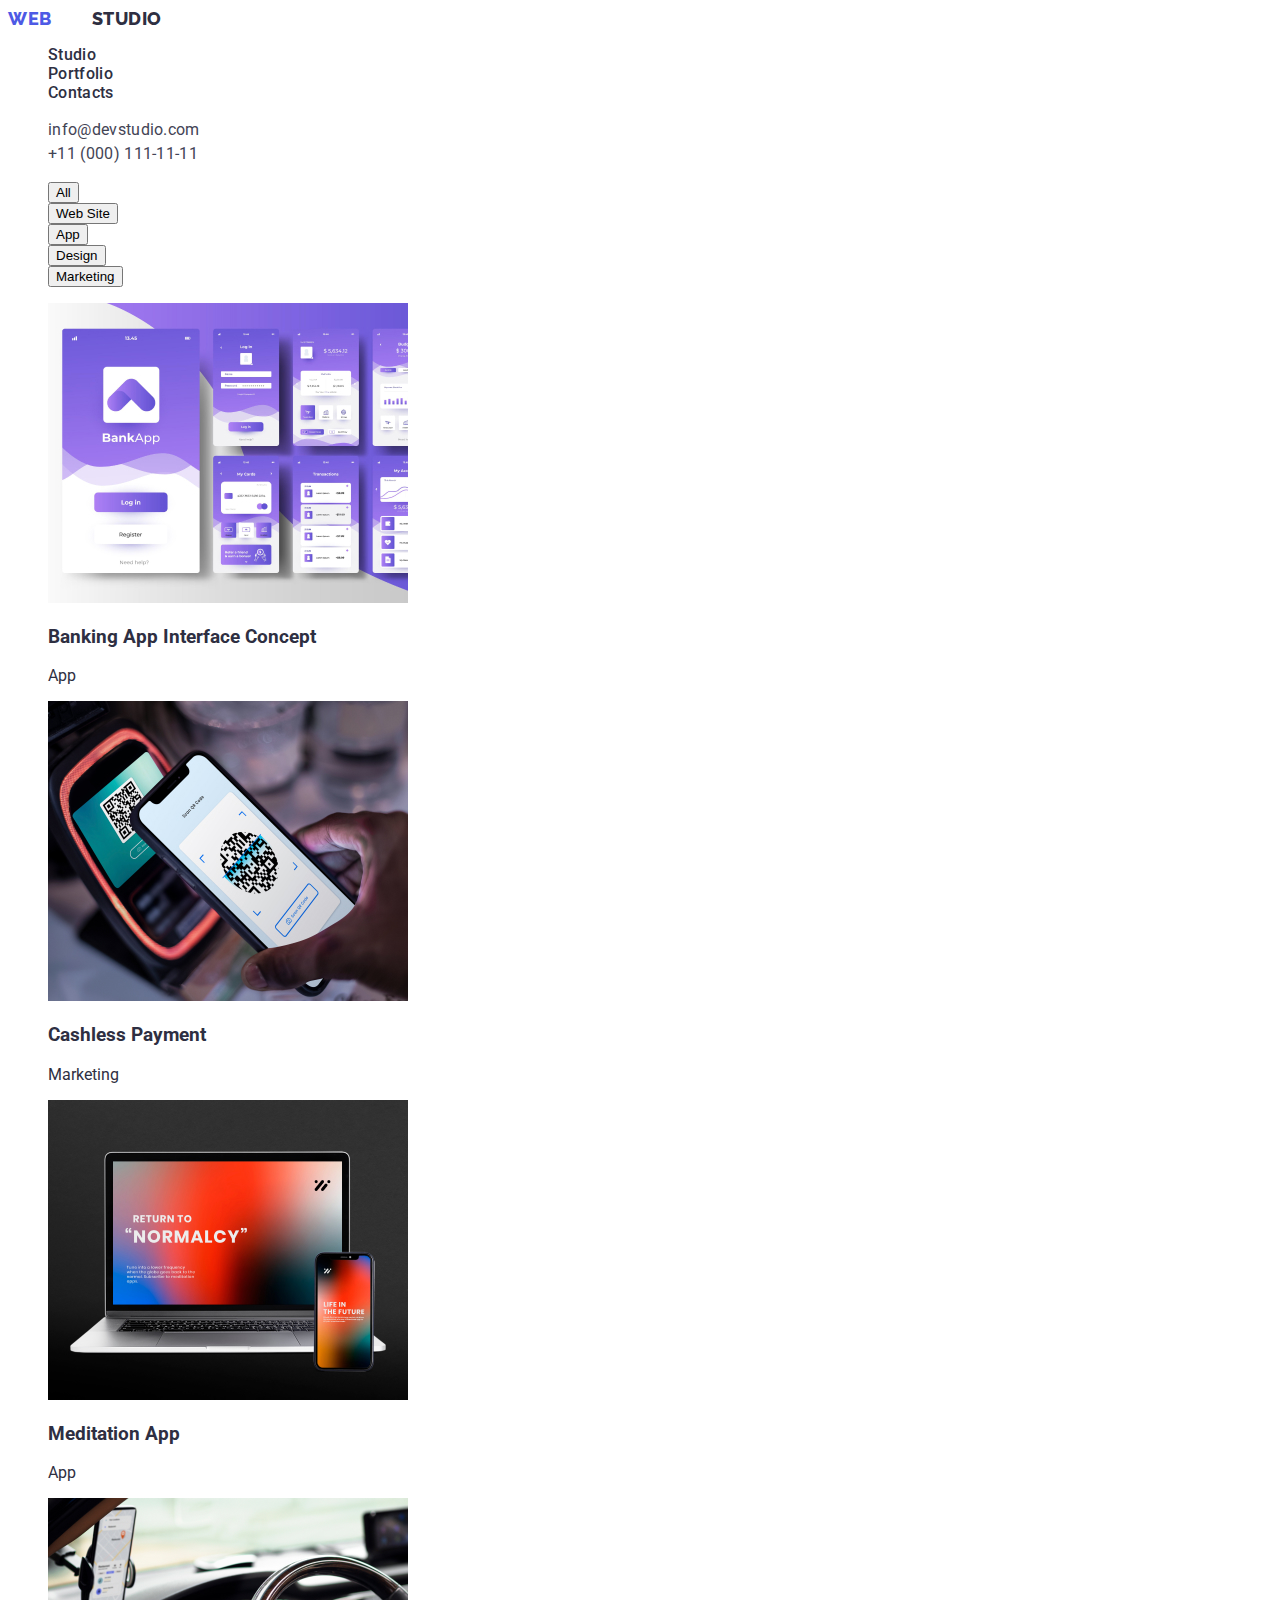
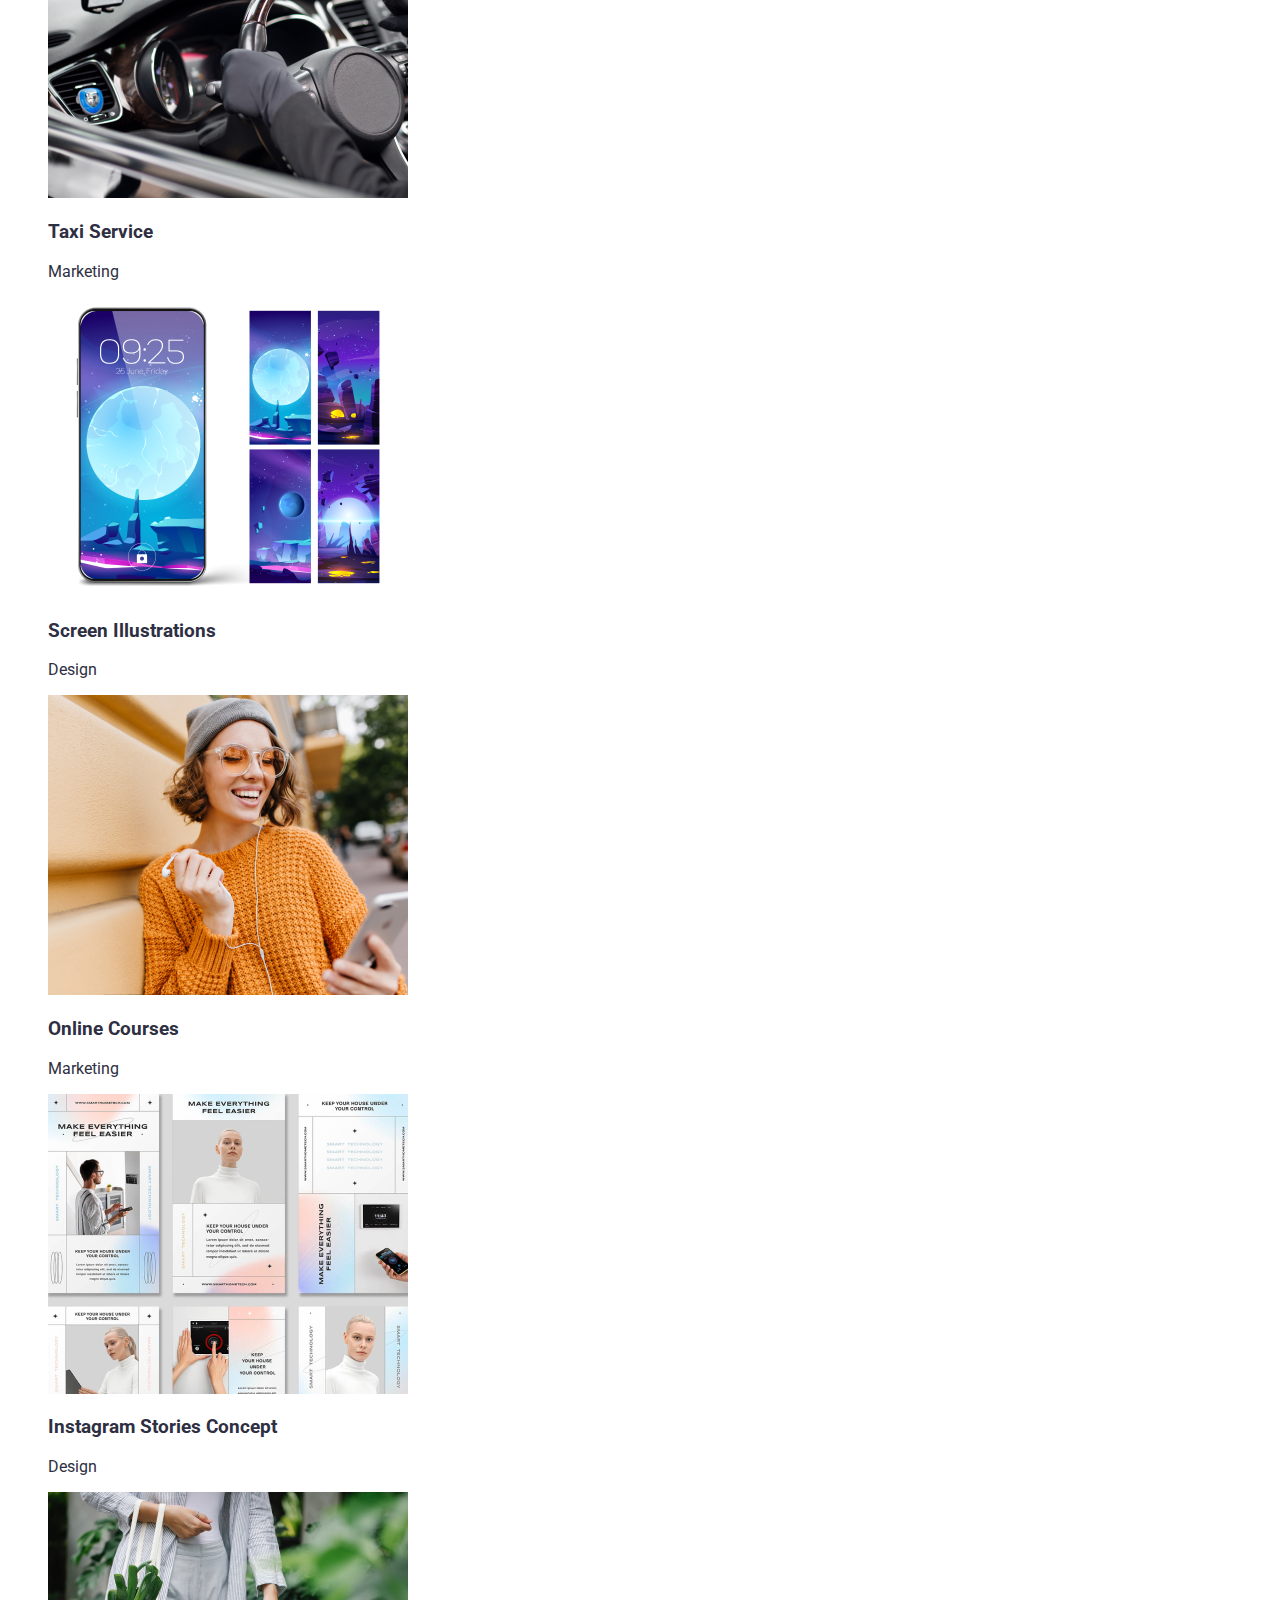
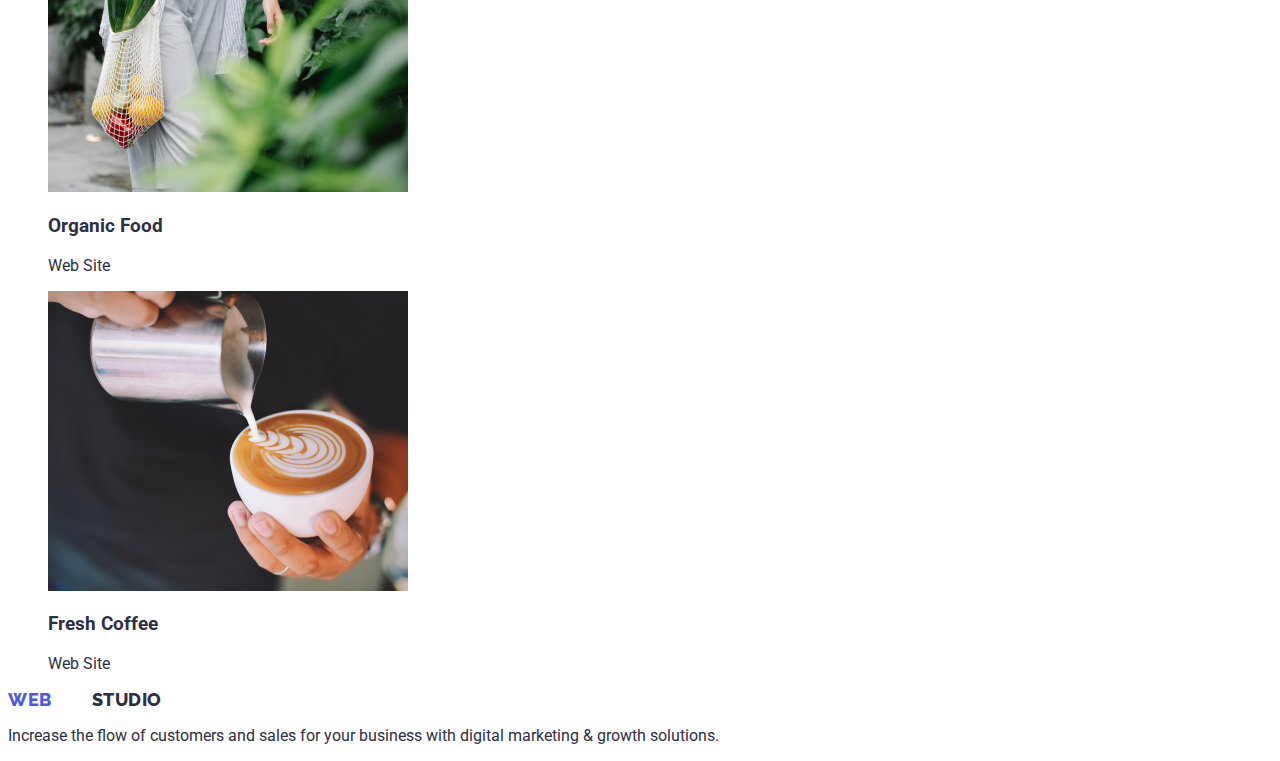
==== portfolio.html @ 0da57799 "Update portfolio.html" ====
<!DOCTYPE html>
<html lang="en">
  <head>
    <meta charset="UTF-8" />
    <meta http-equiv="X-UA-Compatible" content="IE=edge" />
    <meta name="viewport" content="width=device-width, initial-scale=1.0" />
    <title>Портфоліо</title>
    <link rel="stylesheet" href="./css/styles.css" />
    <link rel="preconnect" href="https://fonts.googleapis.com" />
    <link rel="preconnect" href="https://fonts.gstatic.com" crossorigin />
    <link
      href="https://fonts.googleapis.com/css2?family=Raleway:wght@800&family=Roboto:wght@400;500;700;900&display=swap"
      rel="stylesheet"
    />
  </head>
  <body>
    <header>
      <nav>
        <a href="./index.html" class="link logo"
          >Web<span class="link logo-part">Studio</span></a
        >
        <ul class="list">
          <li>
            <a href="./index.html" class="link nav-site">Studio</a>
          </li>
          <li><a href="" class="link nav-site">Portfolio</a></li>
          <li><a href="" class="link nav-site">Contacts</a></li>
        </ul>
      </nav>
      <address>
        <ul class="list">
          <li>
            <a href="mailto:info@devstudio.com" class="link contact"
              >info@devstudio.com</a
            >
          </li>
          <li>
            <a href="tel:+110001111111" class="link contact"
              >+11 (000) 111-11-11</a
            >
          </li>
        </ul>
      </address>
    </header>
    <main>
      <section>
        <h1 hidden>Portfolio</h1>
        <ul class="list">
          <li><button type="button">All</button></li>
          <li><button type="button">Web Site</button></li>
          <li><button type="button">App</button></li>
          <li><button type="button">Design</button></li>
          <li><button type="button">Marketing</button></li>
        </ul>
        <ul class="list">
          <li>
            <img
              src="./images/img8.jpg"
              alt="Banking App Interface Concept"
              width="360"
            />
            <h3>Banking App Interface Concept</h3>
            <p>App</p>
          </li>
          <li>
            <img src="./images/img9.jpg" alt="Cashless Payment" width="360" />
            <h3>Cashless Payment</h3>
            <p>Marketing</p>
          </li>
          <li>
            <img src="./images/img10.jpg" alt="Meditation App" width="360" />
            <h3>Meditation App</h3>
            <p>App</p>
          </li>
          <li>
            <img src="./images/img11.jpg" alt="Taxi Service" width="360" />
            <h3>Taxi Service</h3>
            <p>Marketing</p>
          </li>
          <li>
            <img
              src="./images/img12.jpg"
              alt="Screen Illustrations"
              width="360"
            />
            <h3>Screen Illustrations</h3>
            <p>Design</p>
          </li>
          <li>
            <img src="./images/img13.jpg" alt="Online Courses" width="360" />
            <h3>Online Courses</h3>
            <p>Marketing</p>
          </li>
          <li>
            <img
              src="./images/img14.jpg"
              alt="Instagram Stories Concept"
              width="360"
            />
            <h3>Instagram Stories Concept</h3>
            <p>Design</p>
          </li>
          <li>
            <img src="./images/img15.jpg" alt="Organic Food" width="360" />
            <h3>Organic Food</h3>
            <p>Web Site</p>
          </li>
          <li>
            <img src="./images/img16.jpg" alt="Fresh Coffee" width="360" />
            <h3>Fresh Coffee</h3>
            <p>Web Site</p>
          </li>
        </ul>
      </section>
    </main>
    <footer>
      <a href="./index.html" class="link logo"
        >Web<span class="link logo-part">Studio</span></a
      >
      <p>
        Increase the flow of customers and sales for your business with digital
        marketing & growth solutions.
      </p>
    </footer>
  </body>
</html>
---- css/styles.css ----
body {
    font-family: 'Roboto', sans-serif;
    color: #2E2F42;
    ;
}

.link {
    text-decoration: none;
}


.list {
    list-style: none;

}



.logo {
    font-family: 'Raleway', sans-serif;

    font-weight: 800;
    font-size: 18px;
    line-height: 1.17;
    display: flex;
    align-items: center;
    letter-spacing: 0.03em;
    text-transform: uppercase;
    color: #4D5AE5;

}

.logo-part {
    font-family: 'Raleway';

    font-weight: 800;
    font-size: 18px;
    line-height: 1.17;
    display: flex;
    align-items: center;
    letter-spacing: 0.03em;
    text-transform: uppercase;
    color: #2E2F42;
}


.nav-site {

    font-weight: 500;
    font-size: 16px;
    line-height: 1.5px;
    letter-spacing: 0.02em;
    color: #2E2F42;
}

.nav-site:hover,
.nav-site:active {
    color: #404BBF;
}

.contacts,
.logo,
.nav {
    display: flex;
    flex-direction: row;
    align-items: flex-start;
    padding: 0px;

    gap: 40px;
}

.contact {
    font-style: normal;
    font-weight: 400;
    font-size: 16px;
    line-height: 1.5;
    letter-spacing: 0.02em;
    color: #434455;

}

.contact:hover,
.contact:active {
    color: #404BBF;
}

/* Main section hero */
.hero {}

.titel {

    font-weight: 700;
    font-size: 56px;
    line-height: 1.07;
    text-align: center;
    letter-spacing: 0.02em;
    color: #FFFFFF;
    /* delet */
    background-color: #434455;
    /* delet */
    position: absolute;
    width: 496px;
    height: 120px;
    left: 472px;
    top: 260px;
}
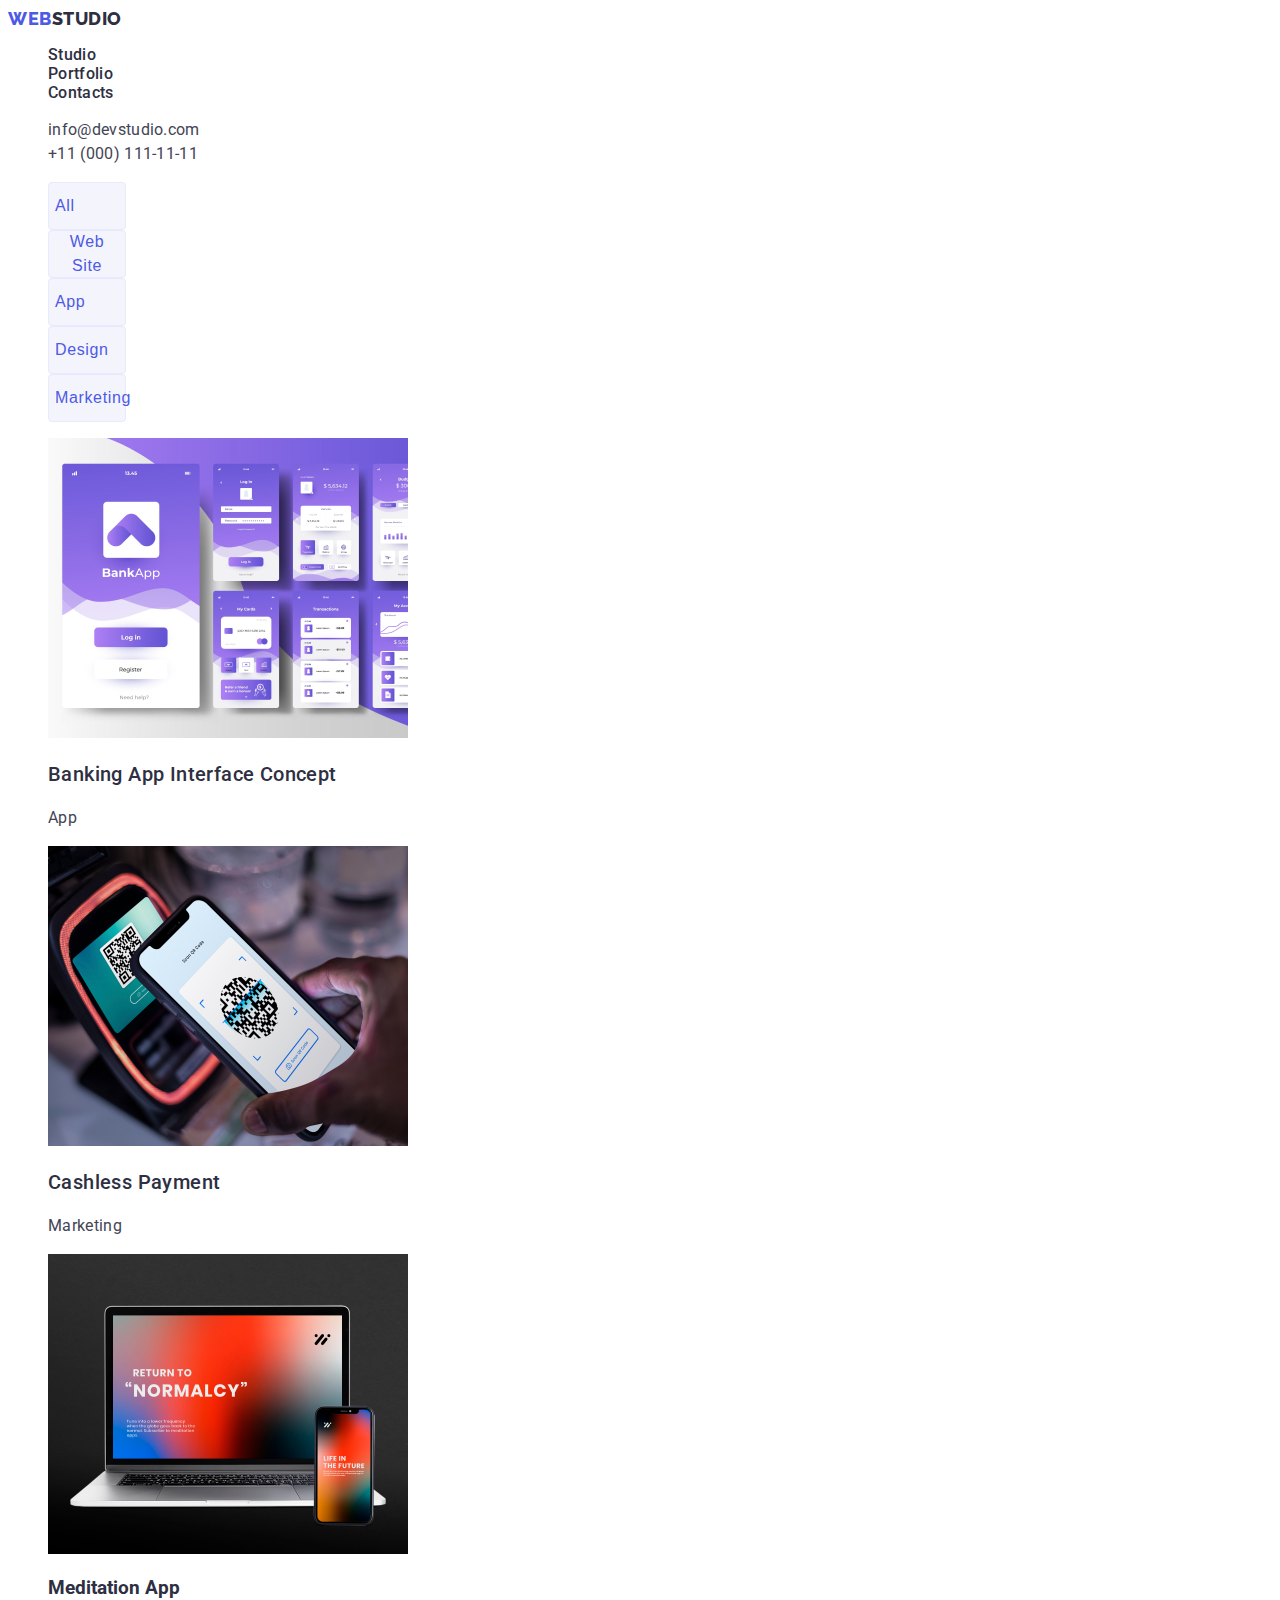
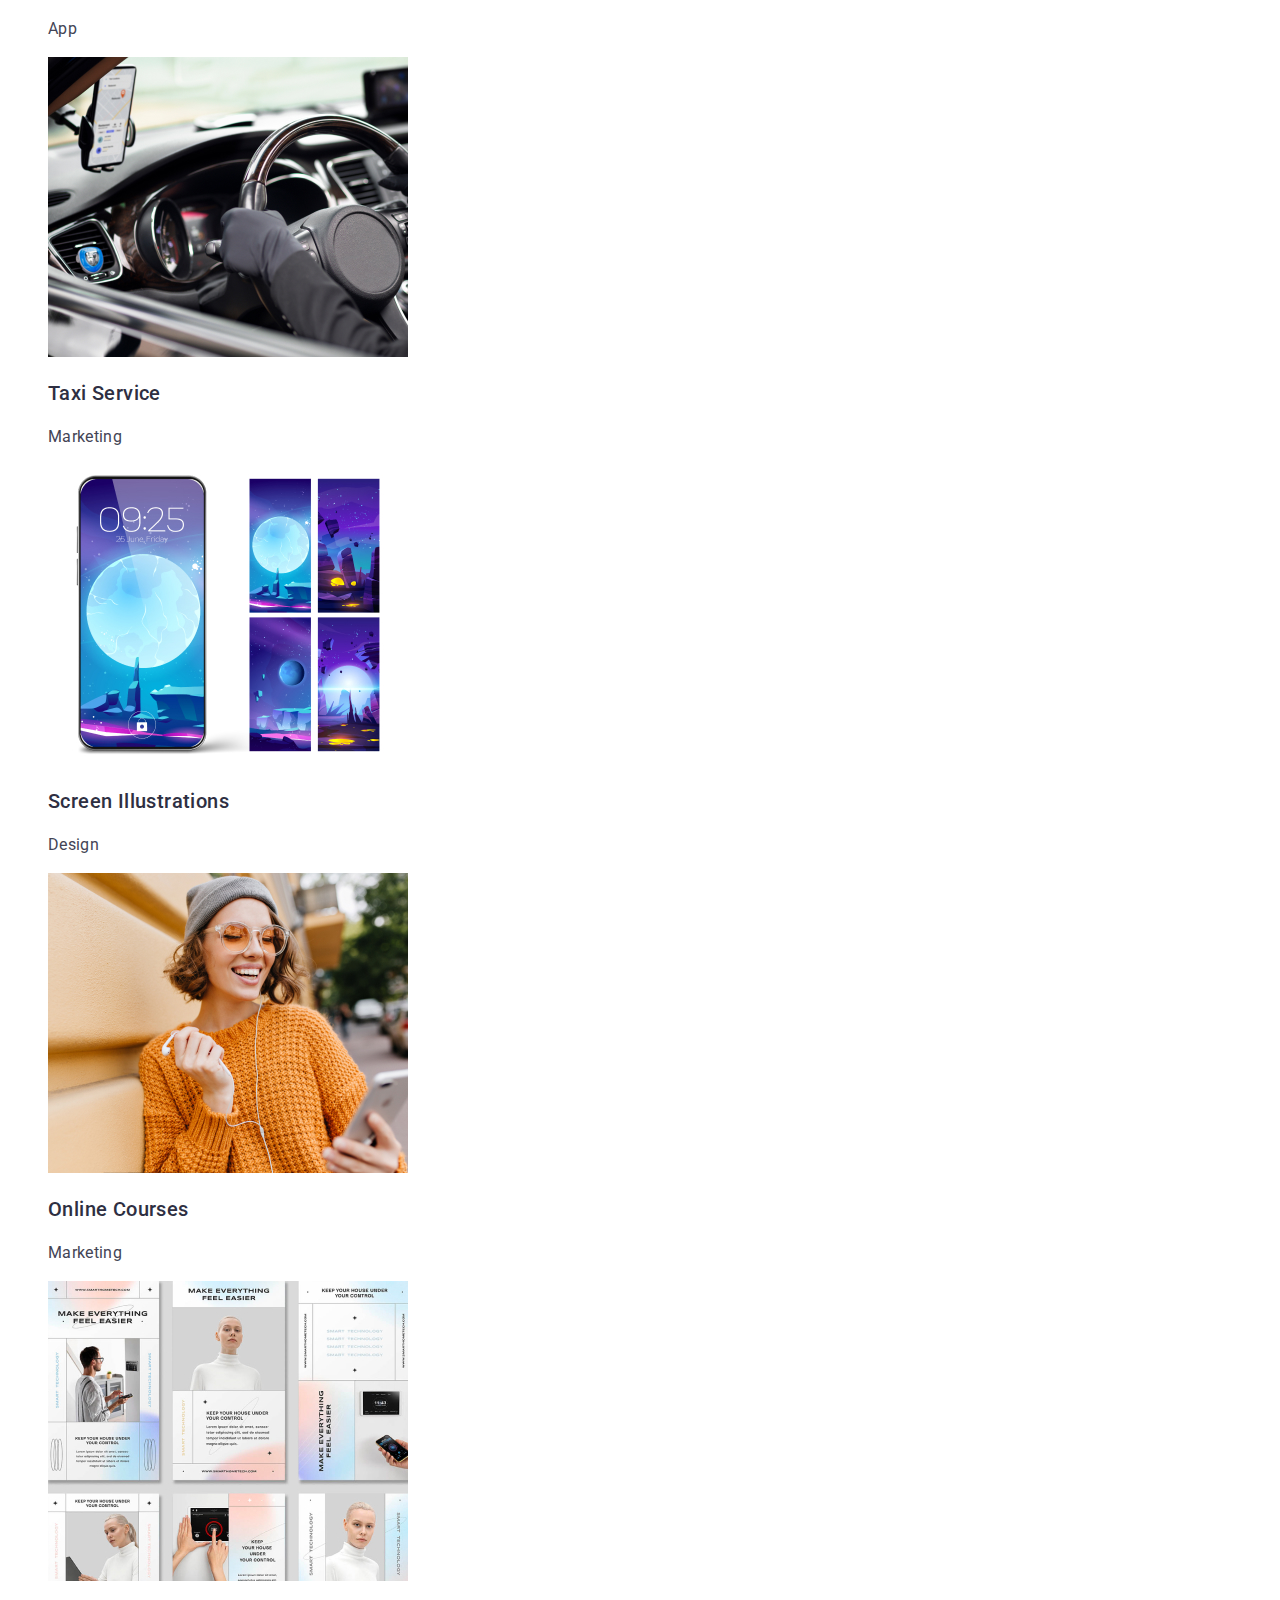
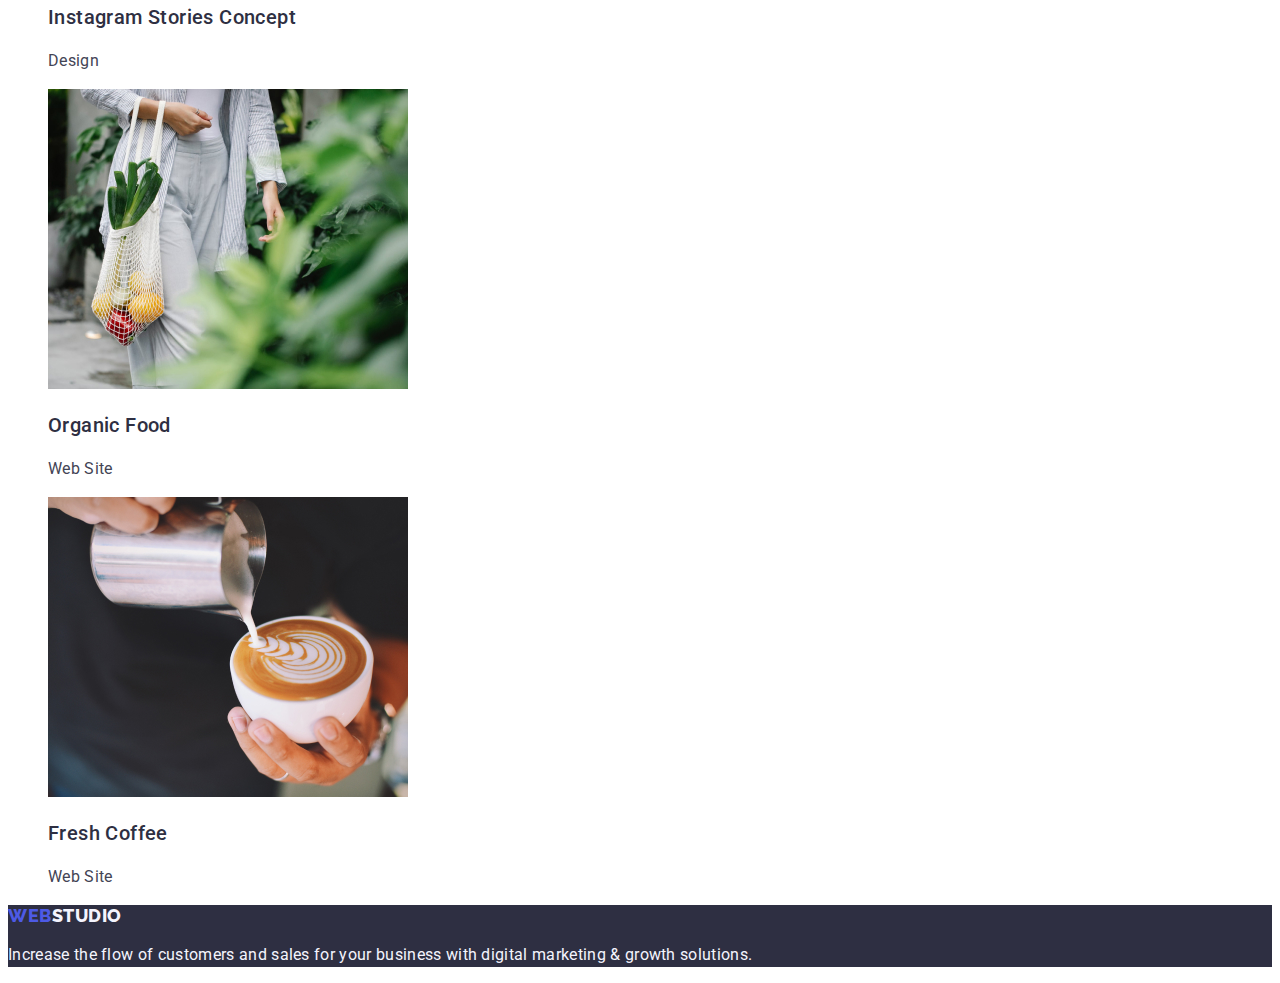
==== commit 3b1c6c3e: "styles" ====
--- a/portfolio.html
+++ b/portfolio.html
@@ -14,7 +14,8 @@
     />
   </head>
   <body>
-    <header>
+    <!-- Header -->
+    <header class="header">
       <nav>
         <a href="./index.html" class="link logo"
           >Web<span class="link logo-part">Studio</span></a
@@ -27,7 +28,7 @@
           <li><a href="" class="link nav-site">Contacts</a></li>
         </ul>
       </nav>
-      <address>
+      <address class="contacts">
         <ul class="list">
           <li>
             <a href="mailto:info@devstudio.com" class="link contact"
@@ -43,14 +44,17 @@
       </address>
     </header>
     <main>
+      <!-- Main section -->
       <section>
         <h1 hidden>Portfolio</h1>
         <ul class="list">
-          <li><button type="button">All</button></li>
-          <li><button type="button">Web Site</button></li>
-          <li><button type="button">App</button></li>
-          <li><button type="button">Design</button></li>
-          <li><button type="button">Marketing</button></li>
+          <li><button type="button" class="btn-portfolio">All</button></li>
+          <li><button type="button" class="btn-portfolio">Web Site</button></li>
+          <li><button type="button" class="btn-portfolio">App</button></li>
+          <li><button type="button" class="btn-portfolio">Design</button></li>
+          <li>
+            <button type="button" class="btn-portfolio">Marketing</button>
+          </li>
         </ul>
         <ul class="list">
           <li>
@@ -59,23 +63,23 @@
               alt="Banking App Interface Concept"
               width="360"
             />
-            <h3>Banking App Interface Concept</h3>
-            <p>App</p>
+            <h3 class="portfolio-item">Banking App Interface Concept</h3>
+            <p class="portfolio-descr">App</p>
           </li>
           <li>
             <img src="./images/img9.jpg" alt="Cashless Payment" width="360" />
-            <h3>Cashless Payment</h3>
-            <p>Marketing</p>
+            <h3 class="portfolio-item">Cashless Payment</h3>
+            <p class="portfolio-descr">Marketing</p>
           </li>
           <li>
             <img src="./images/img10.jpg" alt="Meditation App" width="360" />
             <h3>Meditation App</h3>
-            <p>App</p>
+            <p class="portfolio-descr">App</p>
           </li>
           <li>
             <img src="./images/img11.jpg" alt="Taxi Service" width="360" />
-            <h3>Taxi Service</h3>
-            <p>Marketing</p>
+            <h3 class="portfolio-item">Taxi Service</h3>
+            <p class="portfolio-descr">Marketing</p>
           </li>
           <li>
             <img
@@ -83,13 +87,13 @@
               alt="Screen Illustrations"
               width="360"
             />
-            <h3>Screen Illustrations</h3>
-            <p>Design</p>
+            <h3 class="portfolio-item">Screen Illustrations</h3>
+            <p class="portfolio-descr">Design</p>
           </li>
           <li>
             <img src="./images/img13.jpg" alt="Online Courses" width="360" />
-            <h3>Online Courses</h3>
-            <p>Marketing</p>
+            <h3 class="portfolio-item">Online Courses</h3>
+            <p class="portfolio-descr">Marketing</p>
           </li>
           <li>
             <img
@@ -97,27 +101,28 @@
               alt="Instagram Stories Concept"
               width="360"
             />
-            <h3>Instagram Stories Concept</h3>
-            <p>Design</p>
+            <h3 class="portfolio-item">Instagram Stories Concept</h3>
+            <p class="portfolio-descr">Design</p>
           </li>
           <li>
             <img src="./images/img15.jpg" alt="Organic Food" width="360" />
-            <h3>Organic Food</h3>
-            <p>Web Site</p>
+            <h3 class="portfolio-item">Organic Food</h3>
+            <p class="portfolio-descr">Web Site</p>
           </li>
           <li>
             <img src="./images/img16.jpg" alt="Fresh Coffee" width="360" />
-            <h3>Fresh Coffee</h3>
-            <p>Web Site</p>
+            <h3 class="portfolio-item">Fresh Coffee</h3>
+            <p class="portfolio-descr">Web Site</p>
           </li>
         </ul>
       </section>
     </main>
-    <footer>
-      <a href="./index.html" class="link logo"
-        >Web<span class="link logo-part">Studio</span></a
+    <!-- Footer -->
+    <footer class="footer">
+      <a href="./index.html" class="link logo-footer"
+        >Web<span class="link logo-footer-part">Studio</span></a
       >
-      <p>
+      <p class="footer-slogan">
         Increase the flow of customers and sales for your business with digital
         marketing & growth solutions.
       </p>
--- a/css/styles.css
+++ b/css/styles.css
@@ -1,7 +1,16 @@
+:root {
+    --backdround-color: #ffffff;
+    --accent-color: #404bbf;
+    --primary-font: 'Roboto', sans-serif;
+    --secondary-font: 'Raleway', sans-serif;
+    --primary-color-text: #434455;
+    --secondary-color-text: #2E2F42;
+}
+
 body {
     font-family: 'Roboto', sans-serif;
-    color: #2E2F42;
-    ;
+    color: var(--secondary-color-text);
+    background-color: var(--backdround-color);
 }
 
 .link {
@@ -31,16 +40,16 @@
 }
 
 .logo-part {
-    font-family: 'Raleway';
-
-    font-weight: 800;
-    font-size: 18px;
-    line-height: 1.17;
-    display: flex;
-    align-items: center;
-    letter-spacing: 0.03em;
-    text-transform: uppercase;
-    color: #2E2F42;
+    font-family: 'Raleway', sans-serif;
+
+    font-weight: 800;
+    font-size: 18px;
+    line-height: 1.17;
+    display: flex;
+    align-items: center;
+    letter-spacing: 0.03em;
+    text-transform: uppercase;
+    color: var(--secondary-color-text);
 }
 
 
@@ -50,44 +59,37 @@
     font-size: 16px;
     line-height: 1.5px;
     letter-spacing: 0.02em;
-    color: #2E2F42;
+    color: var(--secondary-color-text);
 }
 
 .nav-site:hover,
-.nav-site:active {
-    color: #404BBF;
-}
-
-.contacts,
-.logo,
-.nav {
-    display: flex;
-    flex-direction: row;
-    align-items: flex-start;
-    padding: 0px;
-
-    gap: 40px;
+.nav-site:focus {
+    color: var(--accent-color);
+}
+
+.contacts {
+    font-style: normal;
 }
 
 .contact {
-    font-style: normal;
+
     font-weight: 400;
     font-size: 16px;
     line-height: 1.5;
     letter-spacing: 0.02em;
-    color: #434455;
+    color: var(--primary-color-text);
 
 }
 
 .contact:hover,
-.contact:active {
-    color: #404BBF;
+.contact:focus {
+    color: var(--accent-color);
 }
 
 /* Main section hero */
 .hero {}
 
-.titel {
+.hero-titel {
 
     font-weight: 700;
     font-size: 56px;
@@ -98,9 +100,153 @@
     /* delet */
     background-color: #434455;
     /* delet */
-    position: absolute;
-    width: 496px;
-    height: 120px;
-    left: 472px;
-    top: 260px;
+
+}
+
+.hero-btn:hover,
+.hero-btn:focus {
+    background: var(--accent-color);
+}
+
+.hero-btn {
+    width: 169px;
+    height: 56px;
+    left: 636px;
+    top: 428px;
+    background: #4D5AE5;
+    border: none;
+    box-shadow: 0px 4px 4px rgba(0, 0, 0, 0.15);
+    border-radius: 4px;
+    font-weight: 500;
+    font-size: 16px;
+    line-height: 1.5;
+    display: flex;
+    align-items: center;
+    letter-spacing: 0.04em;
+    color: #FFFFFF;
+    padding: 16px 32px;
+    cursor: pointer;
+}
+
+/* Features  */
+.title-features {
+    font-weight: 500;
+    font-size: 20px;
+    line-height: 1.2;
+    letter-spacing: 0.02em;
+}
+
+.features-descr {
+    font-size: 16px;
+    line-height: 1.5;
+    letter-spacing: 0.02em;
+
+    color: var(--primary-color-text);
+}
+
+.titel-section {
+    font-weight: 700;
+    font-size: 36px;
+    line-height: 1.11;
+    text-align: center;
+    letter-spacing: 0.02em;
+    text-transform: capitalize;
+}
+
+/* < !-- Our Team --> */
+.name-employee {
+    font-weight: 500;
+    font-size: 20px;
+    line-height: 1.2;
+    letter-spacing: 0.02em;
+}
+
+.emloyee-desc {
+    font-size: 16px;
+    line-height: 1.5;
+    letter-spacing: 0.02em;
+    color: var(--primary-color-text);
+}
+
+/* footer */
+.footer {
+    background-color: #2E2F42;
+    ;
+}
+
+.logo-footer {
+    font-family: 'Raleway', sans-serif;
+    font-weight: 800;
+    font-size: 18px;
+    line-height: 1.17;
+    display: flex;
+    align-items: center;
+    letter-spacing: 0.03em;
+    text-transform: uppercase;
+    color: #4D5AE5;
+}
+
+.logo-footer-part {
+    font-family: 'Raleway', sans-serif;
+    font-weight: 800;
+    font-size: 18px;
+    line-height: 1.17;
+
+    display: flex;
+    align-items: center;
+    letter-spacing: 0.03em;
+    text-transform: uppercase;
+
+    color: #F4F4FD;
+    ;
+}
+
+.footer-slogan {
+    font-size: 16px;
+    line-height: 1.5;
+    letter-spacing: 0.02em;
+    color: #F4F4FD;
+}
+
+/* PORTFOLIO */
+
+.btn-portfolio {
+    width: 78px;
+    height: 48px;
+    background: #F4F4FD;
+    /* CORNFLOWER */
+
+    border: 1px solid #E7E9FC;
+    border-radius: 4px;
+    cursor: pointer;
+    font-weight: 500;
+    font-size: 16px;
+    line-height: 1.5;
+    /* identical to box height, or 150% */
+
+    display: flex;
+    align-items: center;
+    text-align: center;
+    letter-spacing: 0.04em;
+
+    /* IRIS */
+
+    color: #4D5AE5;
+}
+
+.portfolio-item {
+    font-weight: 500;
+    font-size: 20px;
+    line-height: 1.2;
+
+    letter-spacing: 0.02em;
+}
+
+.portfolio-descr {
+    font-size: 16px;
+    line-height: 1.5;
+
+    letter-spacing: 0.02em;
+
+    color: var(--primary-color-text);
 }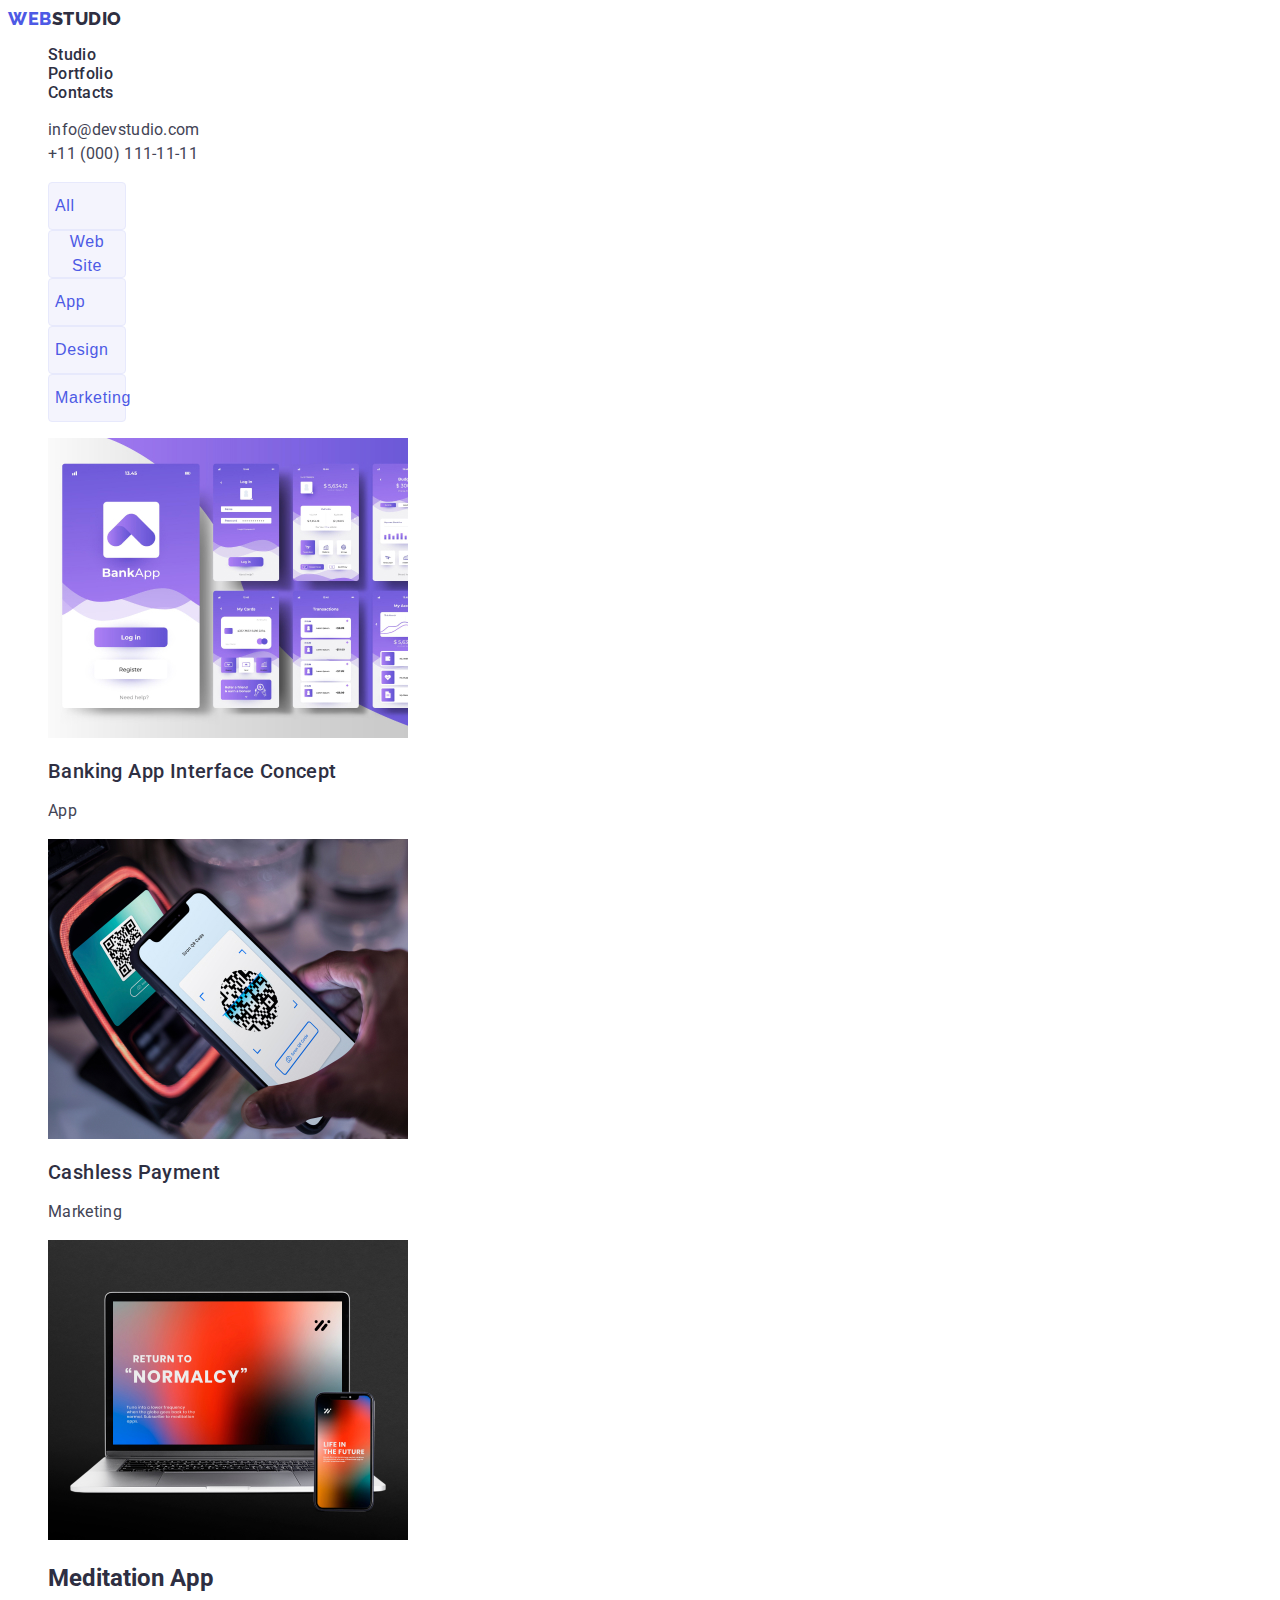
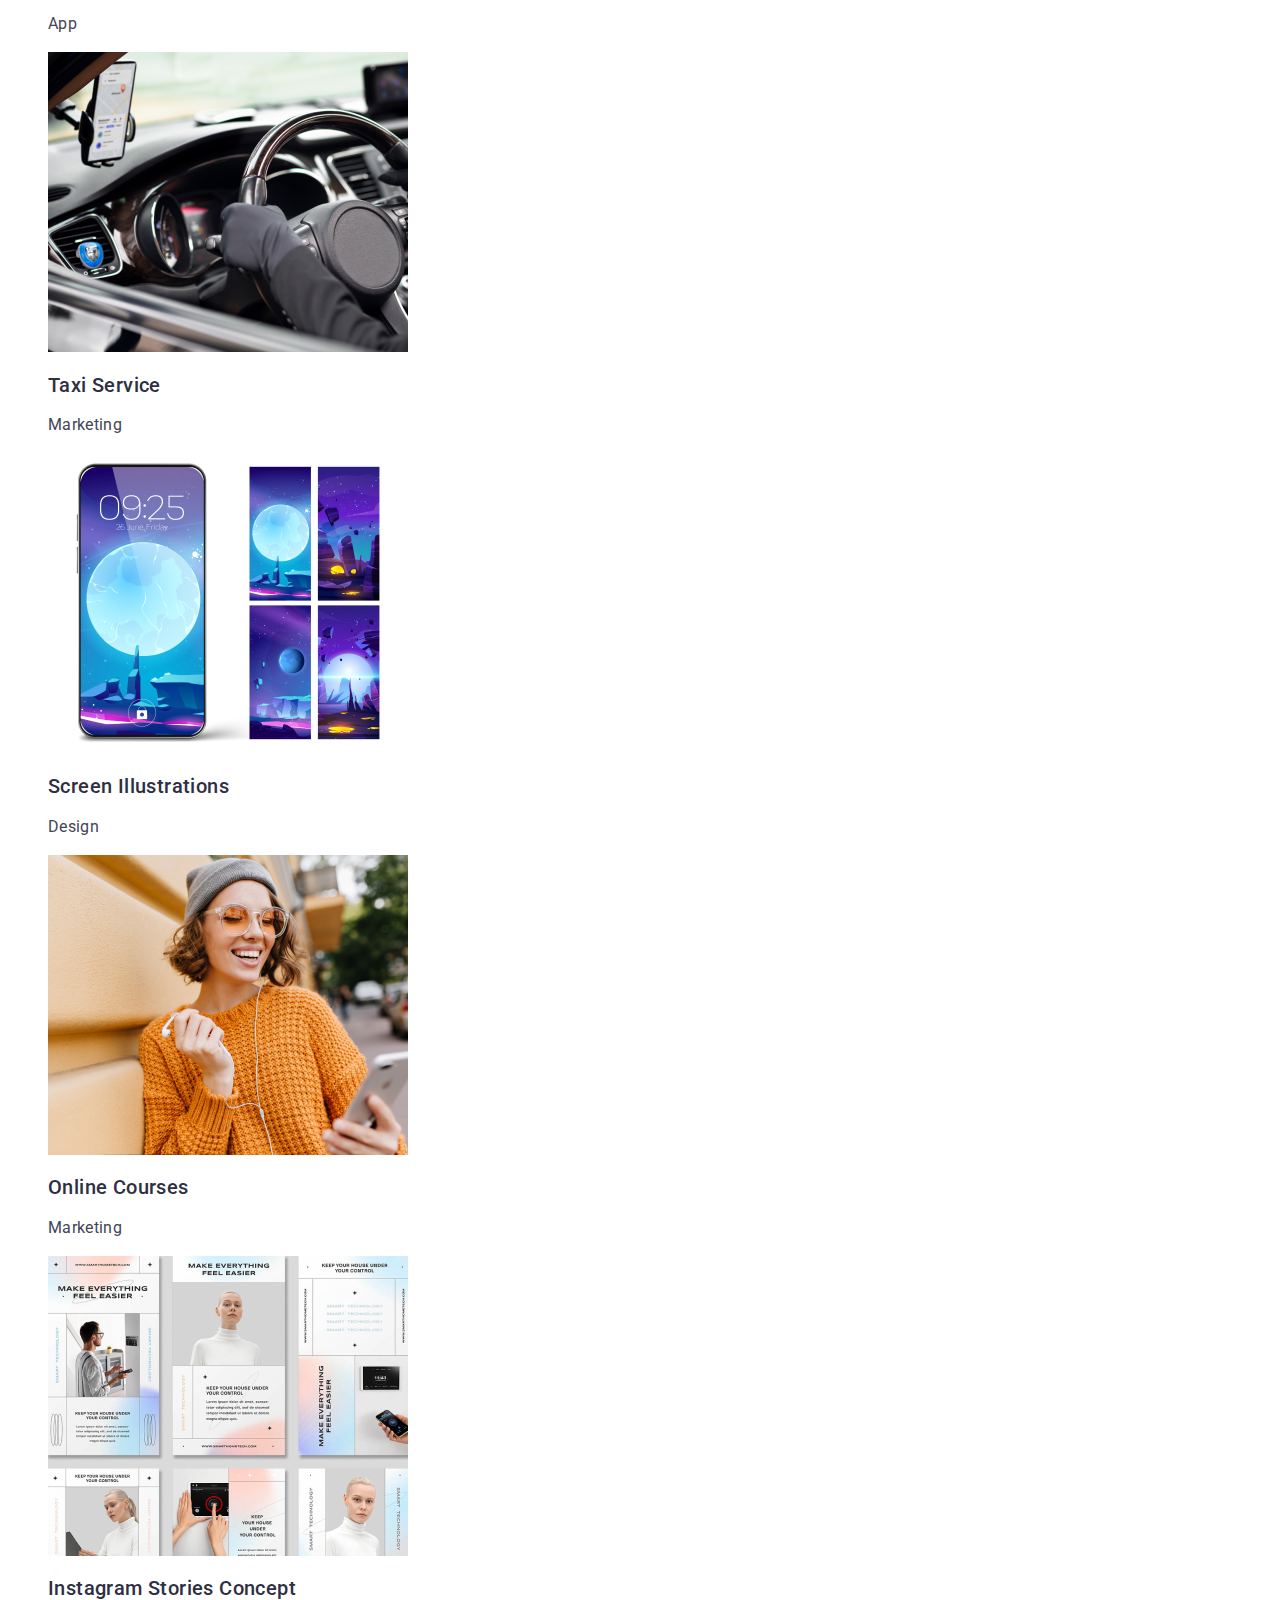
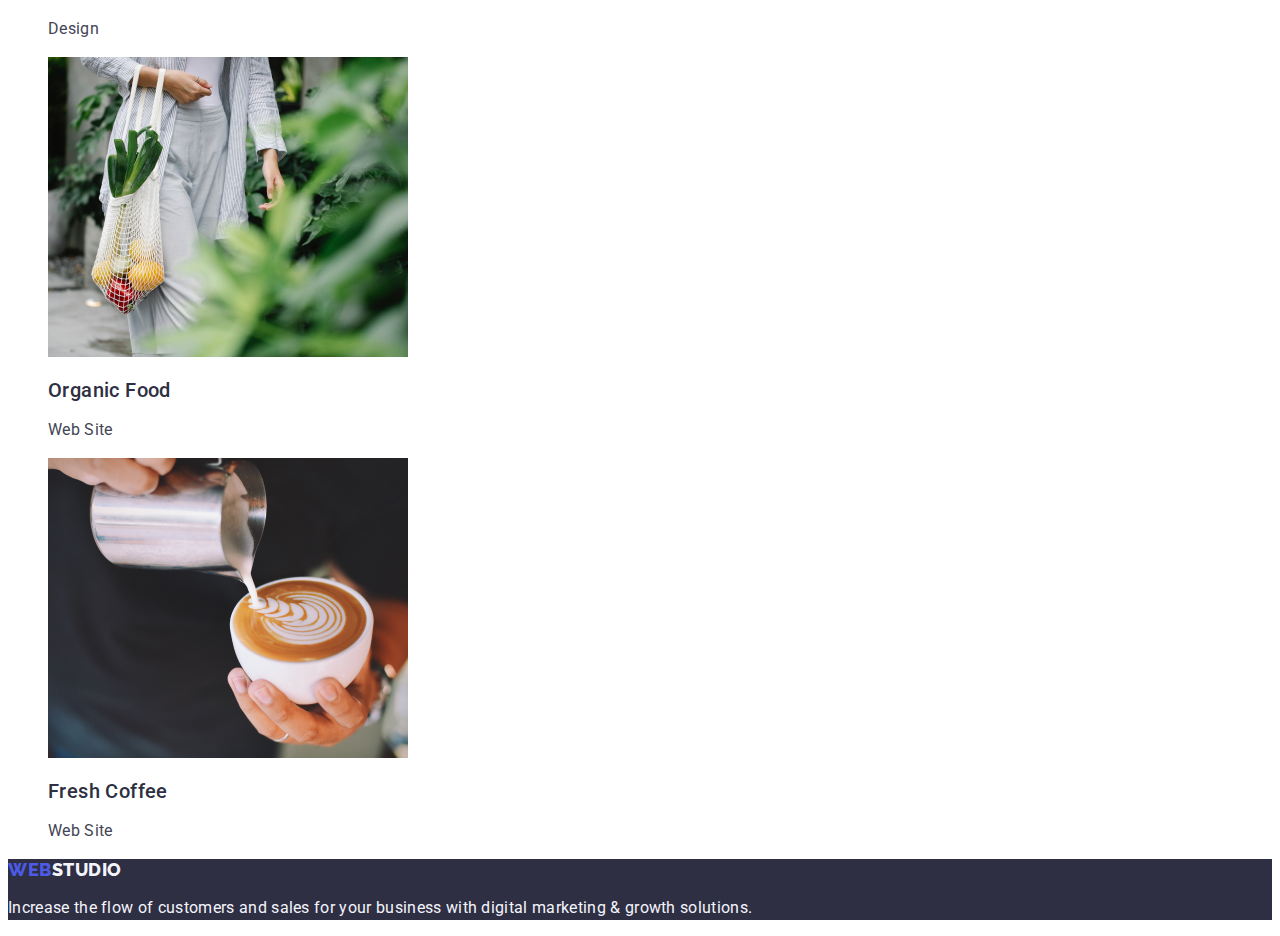
==== commit 0b2be9f9: "a" ====
--- a/portfolio.html
+++ b/portfolio.html
@@ -63,22 +63,22 @@
               alt="Banking App Interface Concept"
               width="360"
             />
-            <h3 class="portfolio-item">Banking App Interface Concept</h3>
+            <h2 class="portfolio-item">Banking App Interface Concept</h2>
             <p class="portfolio-descr">App</p>
           </li>
           <li>
             <img src="./images/img9.jpg" alt="Cashless Payment" width="360" />
-            <h3 class="portfolio-item">Cashless Payment</h3>
+            <h2 class="portfolio-item">Cashless Payment</h2>
             <p class="portfolio-descr">Marketing</p>
           </li>
           <li>
             <img src="./images/img10.jpg" alt="Meditation App" width="360" />
-            <h3>Meditation App</h3>
+            <h2>Meditation App</h2>
             <p class="portfolio-descr">App</p>
           </li>
           <li>
             <img src="./images/img11.jpg" alt="Taxi Service" width="360" />
-            <h3 class="portfolio-item">Taxi Service</h3>
+            <h2 class="portfolio-item">Taxi Service</h2>
             <p class="portfolio-descr">Marketing</p>
           </li>
           <li>
@@ -87,12 +87,12 @@
               alt="Screen Illustrations"
               width="360"
             />
-            <h3 class="portfolio-item">Screen Illustrations</h3>
+            <h2 class="portfolio-item">Screen Illustrations</h2>
             <p class="portfolio-descr">Design</p>
           </li>
           <li>
             <img src="./images/img13.jpg" alt="Online Courses" width="360" />
-            <h3 class="portfolio-item">Online Courses</h3>
+            <h2 class="portfolio-item">Online Courses</h2>
             <p class="portfolio-descr">Marketing</p>
           </li>
           <li>
@@ -101,17 +101,17 @@
               alt="Instagram Stories Concept"
               width="360"
             />
-            <h3 class="portfolio-item">Instagram Stories Concept</h3>
+            <h2 class="portfolio-item">Instagram Stories Concept</h2>
             <p class="portfolio-descr">Design</p>
           </li>
           <li>
             <img src="./images/img15.jpg" alt="Organic Food" width="360" />
-            <h3 class="portfolio-item">Organic Food</h3>
+            <h2 class="portfolio-item">Organic Food</h2>
             <p class="portfolio-descr">Web Site</p>
           </li>
           <li>
             <img src="./images/img16.jpg" alt="Fresh Coffee" width="360" />
-            <h3 class="portfolio-item">Fresh Coffee</h3>
+            <h2 class="portfolio-item">Fresh Coffee</h2>
             <p class="portfolio-descr">Web Site</p>
           </li>
         </ul>
--- a/css/styles.css
+++ b/css/styles.css
@@ -109,10 +109,6 @@
 }
 
 .hero-btn {
-    width: 169px;
-    height: 56px;
-    left: 636px;
-    top: 428px;
     background: #4D5AE5;
     border: none;
     box-shadow: 0px 4px 4px rgba(0, 0, 0, 0.15);
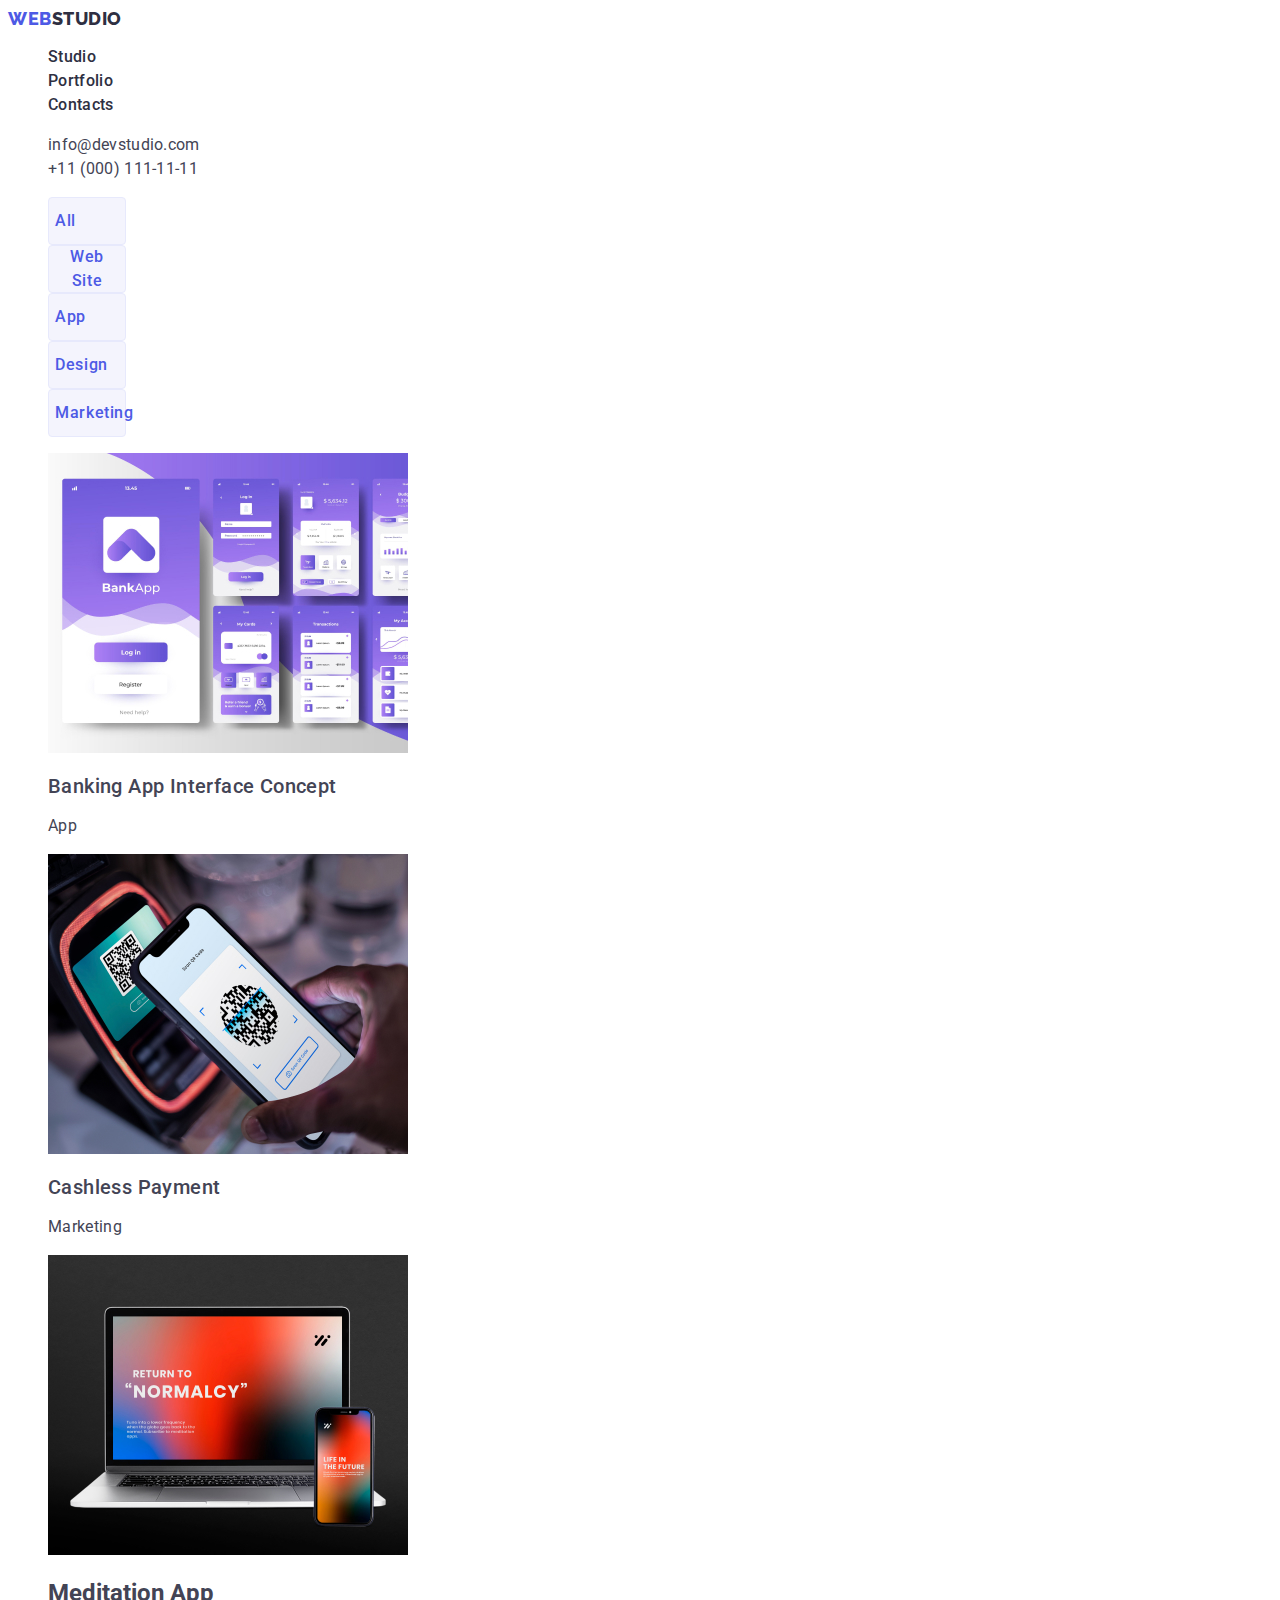
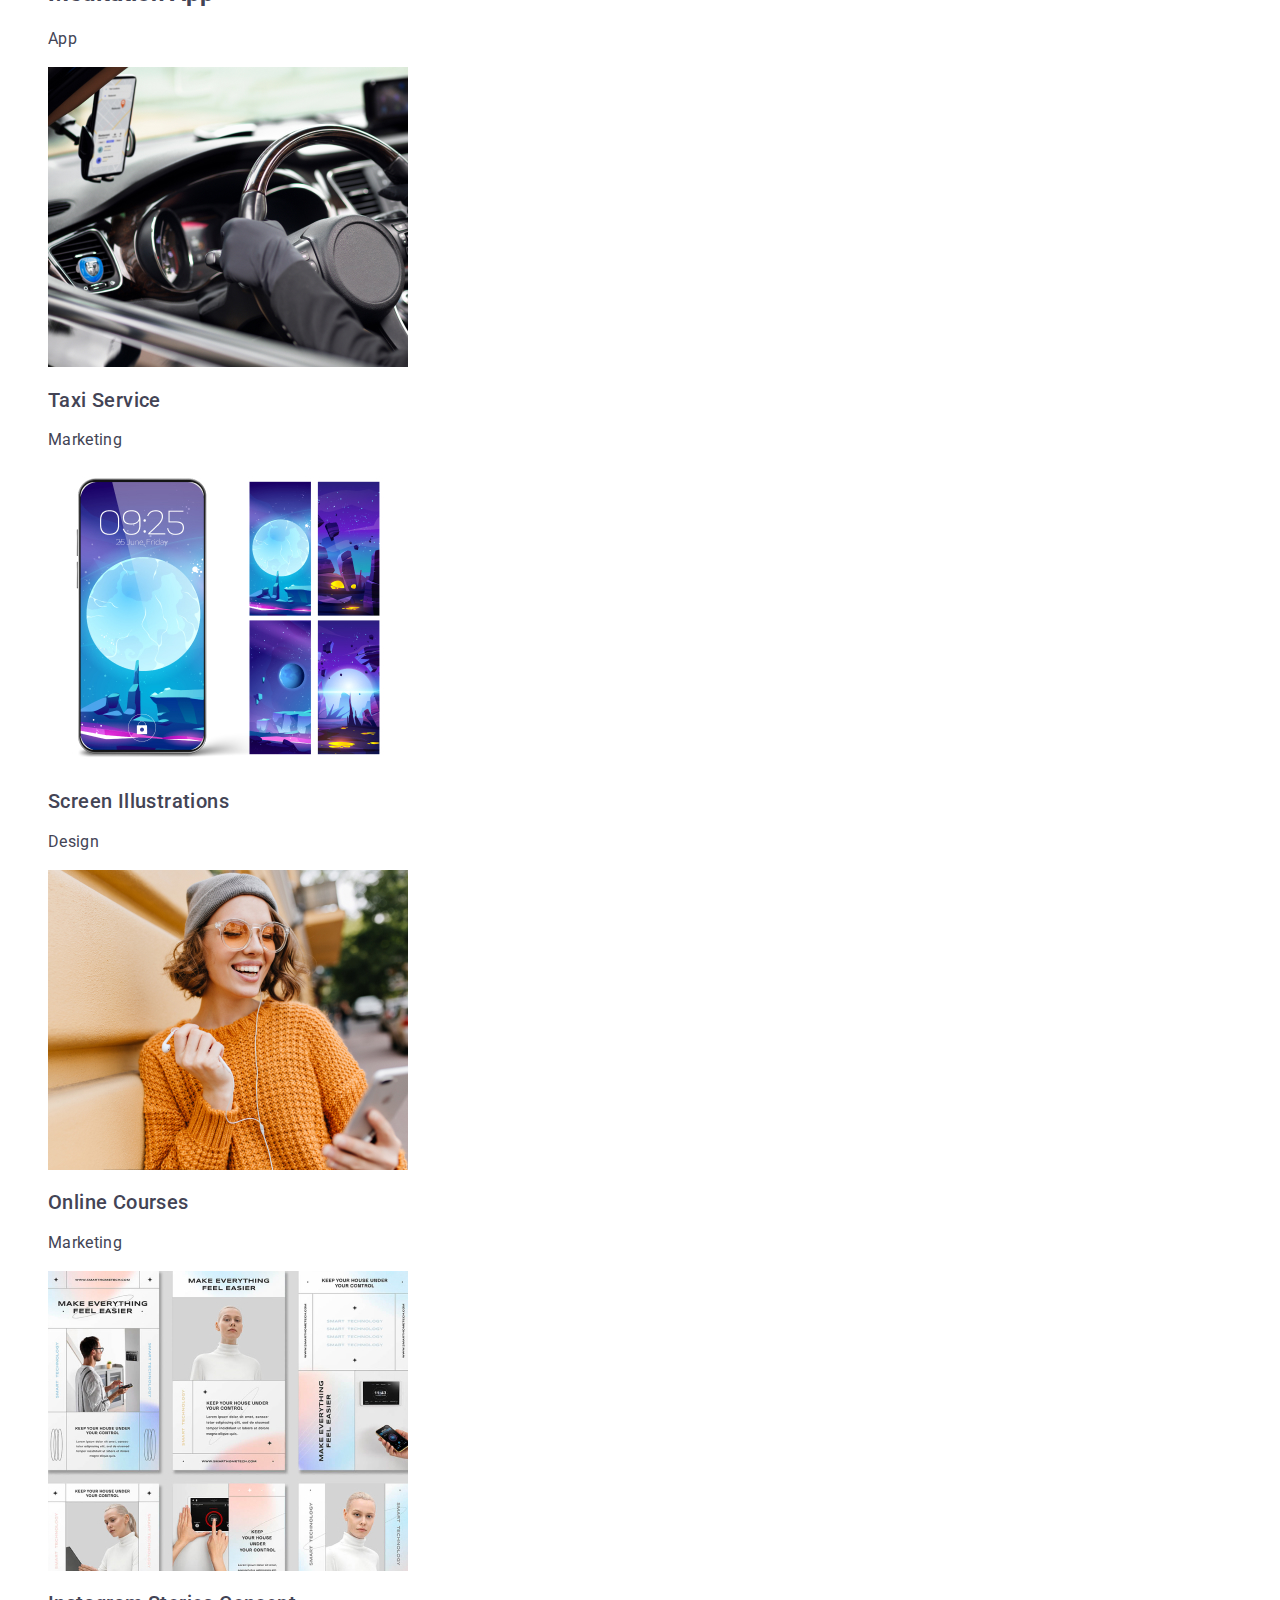
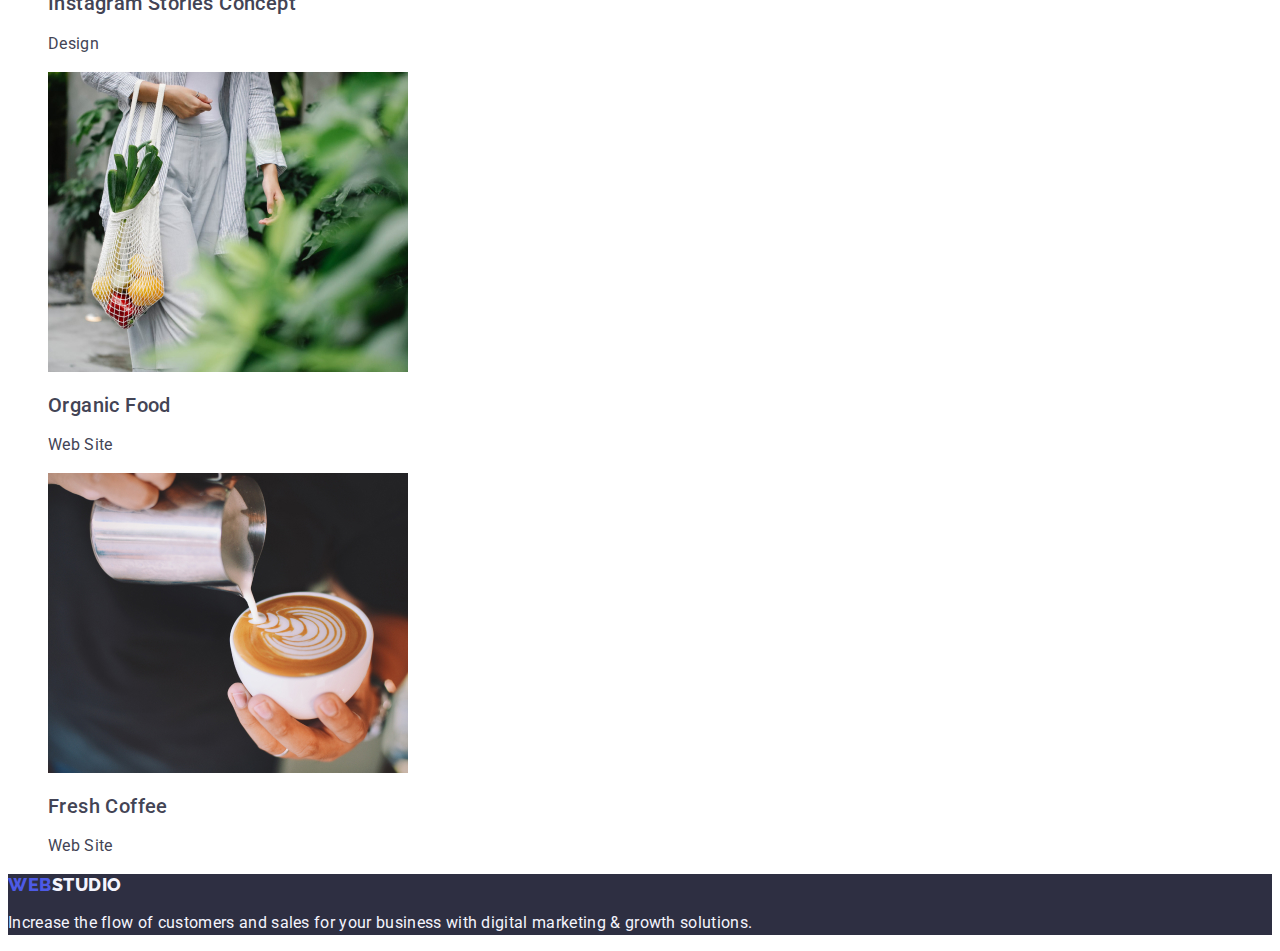
==== commit 6d871662: "mistakes" ====
--- a/portfolio.html
+++ b/portfolio.html
@@ -24,7 +24,9 @@
           <li>
             <a href="./index.html" class="link nav-site">Studio</a>
           </li>
-          <li><a href="" class="link nav-site">Portfolio</a></li>
+          <li>
+            <a href="./portfolio.html" class="link nav-site">Portfolio</a>
+          </li>
           <li><a href="" class="link nav-site">Contacts</a></li>
         </ul>
       </nav>
@@ -58,11 +60,13 @@
         </ul>
         <ul class="list">
           <li>
-            <img
-              src="./images/img8.jpg"
-              alt="Banking App Interface Concept"
-              width="360"
-            />
+            <a href="" class="link"
+              ><img
+                src="./images/img8.jpg"
+                alt="Banking App Interface Concept"
+                width="360"
+            /></a>
+
             <h2 class="portfolio-item">Banking App Interface Concept</h2>
             <p class="portfolio-descr">App</p>
           </li>
--- a/css/styles.css
+++ b/css/styles.css
@@ -9,8 +9,9 @@
 
 body {
     font-family: 'Roboto', sans-serif;
-    color: var(--secondary-color-text);
+    color: #434455;
     background-color: var(--backdround-color);
+
 }
 
 .link {
@@ -57,7 +58,7 @@
 
     font-weight: 500;
     font-size: 16px;
-    line-height: 1.5px;
+    line-height: 1.5;
     letter-spacing: 0.02em;
     color: var(--secondary-color-text);
 }
@@ -87,19 +88,18 @@
 }
 
 /* Main section hero */
-.hero {}
+.hero {
+    background-color: #2E2F42;
+}
 
 .hero-titel {
+    text-align: center;
 
     font-weight: 700;
     font-size: 56px;
     line-height: 1.07;
-    text-align: center;
     letter-spacing: 0.02em;
     color: #FFFFFF;
-    /* delet */
-    background-color: #434455;
-    /* delet */
 
 }
 
@@ -109,6 +109,7 @@
 }
 
 .hero-btn {
+    font-family: "Roboto", sans-serif;
     background: #4D5AE5;
     border: none;
     box-shadow: 0px 4px 4px rgba(0, 0, 0, 0.15);
@@ -150,6 +151,14 @@
 }
 
 /* < !-- Our Team --> */
+.our-team {
+    background-color: #F4F4FD;
+}
+
+.team-members {
+    background: var(--backdround-color);
+}
+
 .name-employee {
     font-weight: 500;
     font-size: 20px;
@@ -205,8 +214,14 @@
 }
 
 /* PORTFOLIO */
+.btn-portfolio:hover,
+.btn-portfolio:focus {
+    color: #FFFFFF;
+    background-color: #404BBF;
+}
 
 .btn-portfolio {
+    font-family: "Roboto", sans-serif;
     width: 78px;
     height: 48px;
     background: #F4F4FD;
@@ -228,6 +243,7 @@
     /* IRIS */
 
     color: #4D5AE5;
+    cursor: pointer;
 }
 
 .portfolio-item {
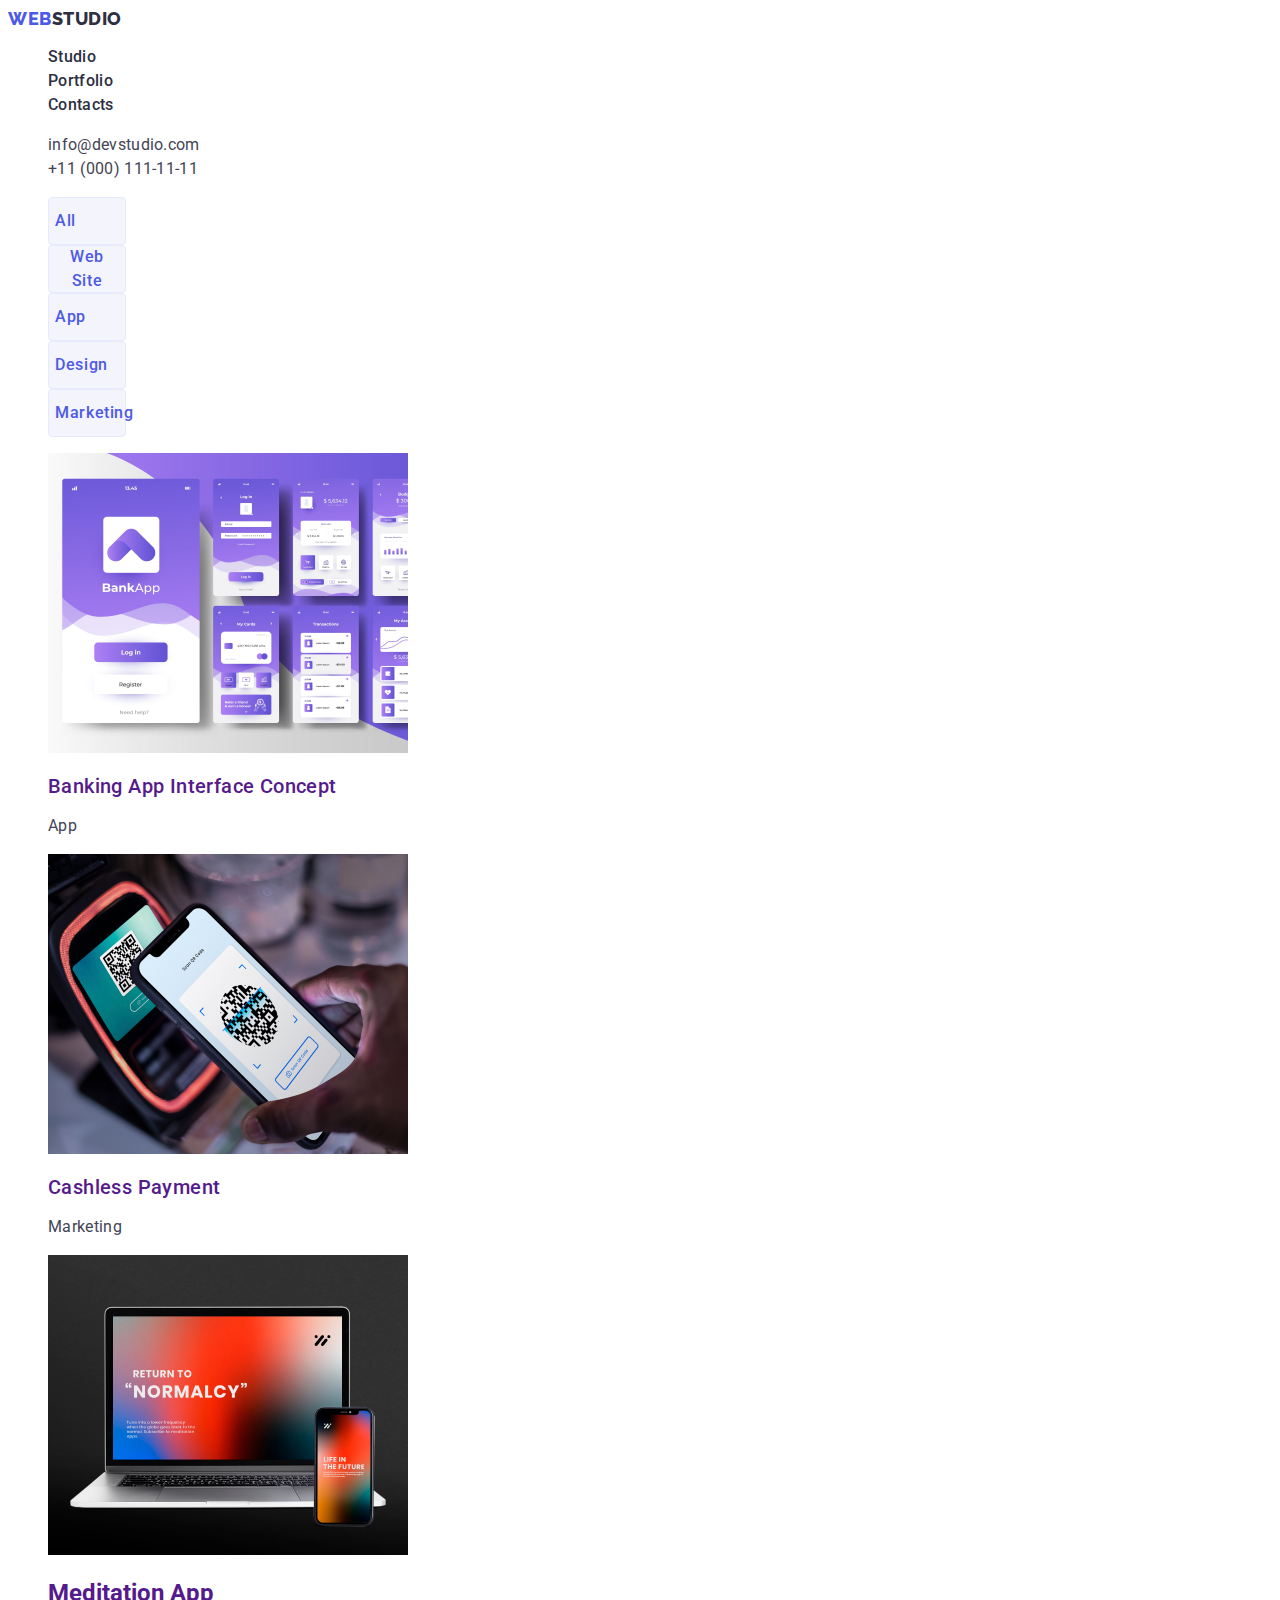
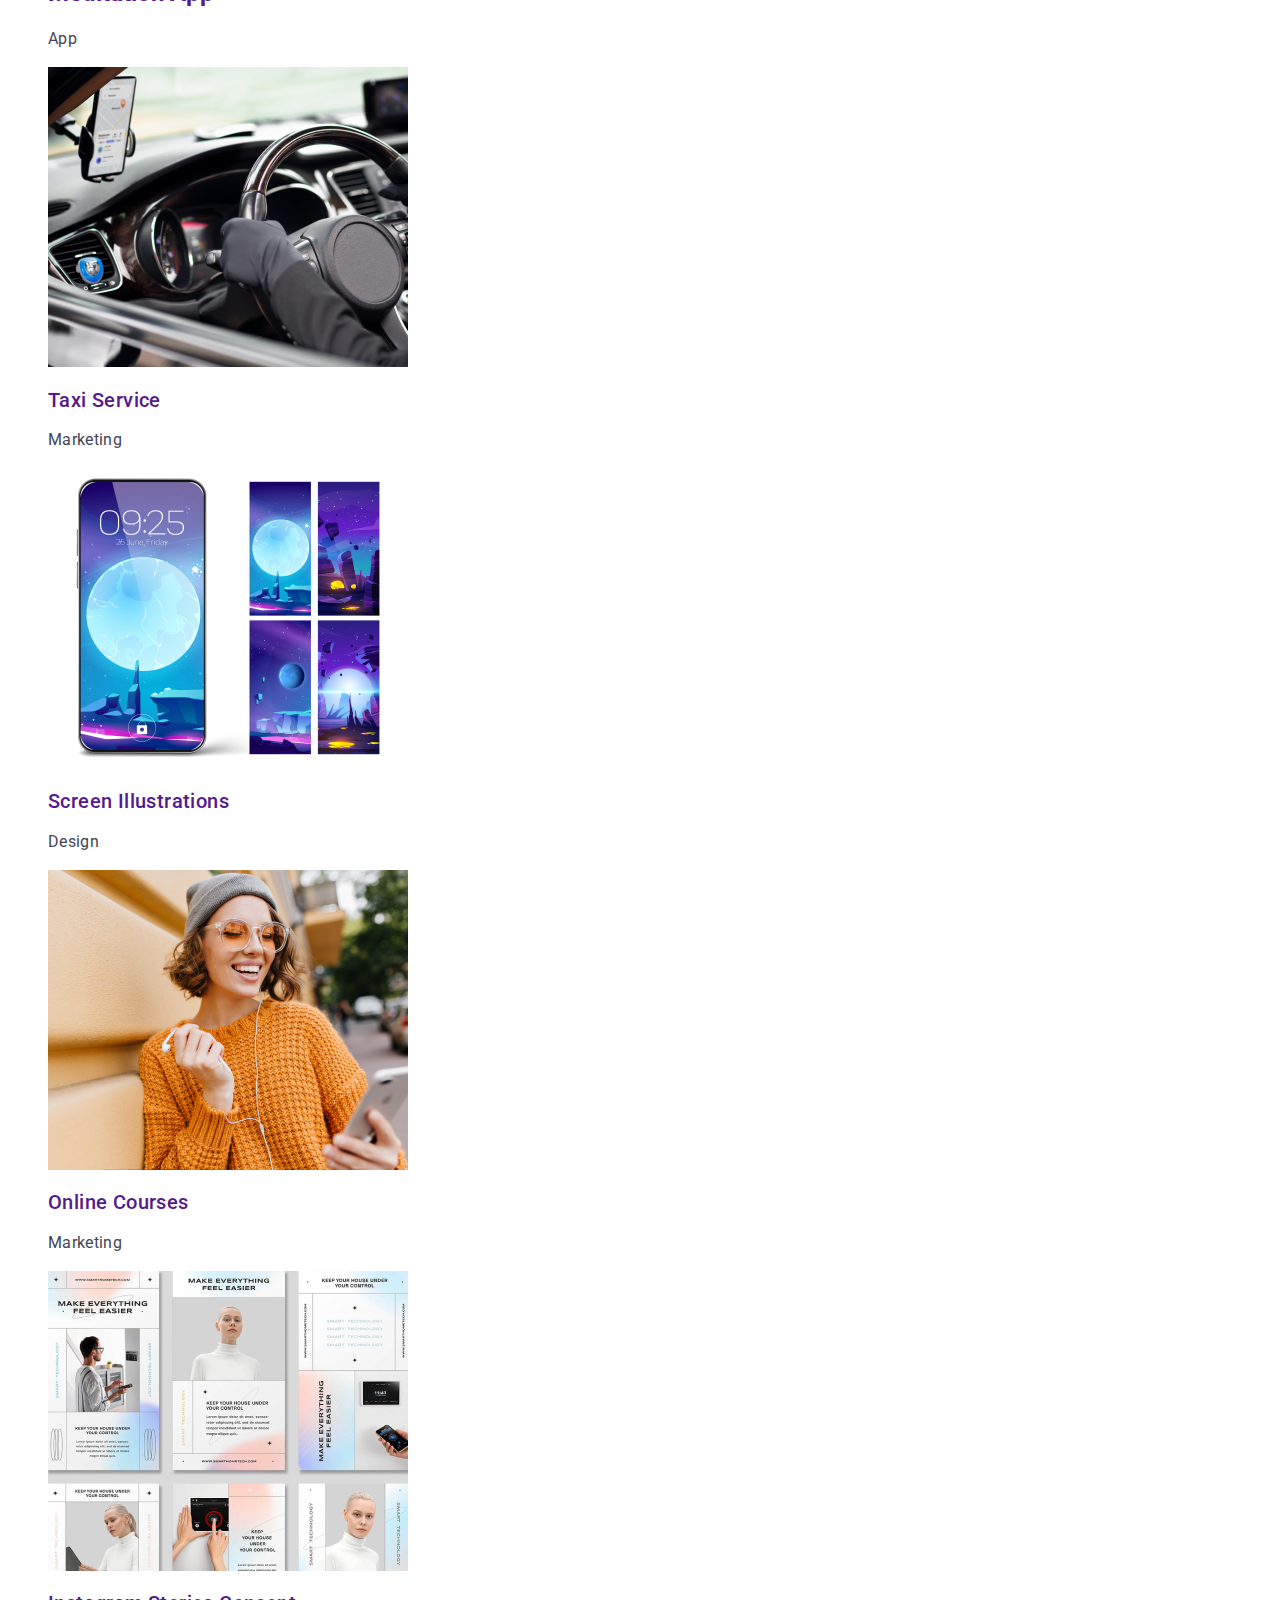
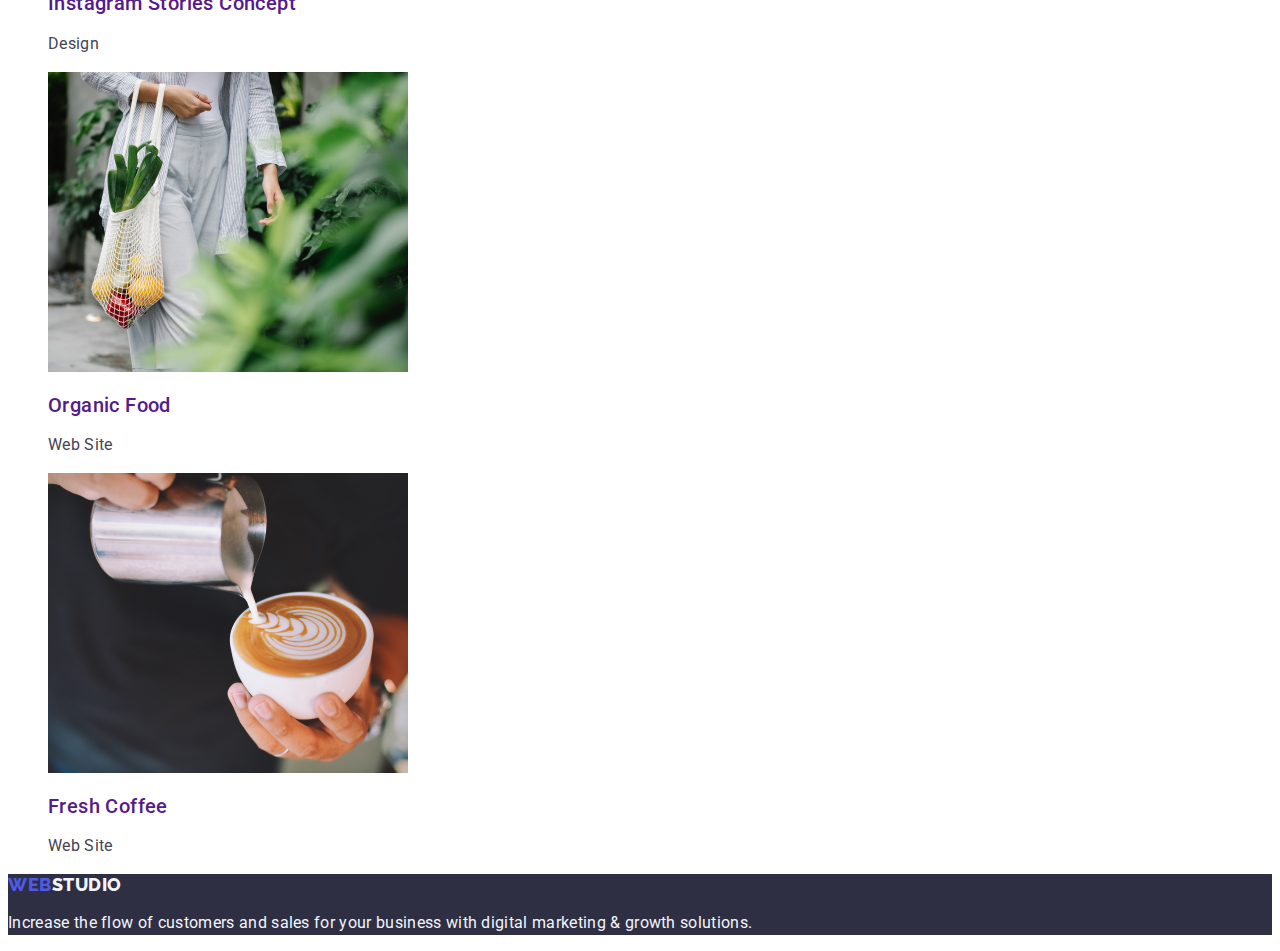
==== commit 0941c7f7: "color" ====
--- a/portfolio.html
+++ b/portfolio.html
@@ -65,58 +65,81 @@
                 src="./images/img8.jpg"
                 alt="Banking App Interface Concept"
                 width="360"
-            /></a>
+              />
 
-            <h2 class="portfolio-item">Banking App Interface Concept</h2>
-            <p class="portfolio-descr">App</p>
+              <h2 class="portfolio-item">Banking App Interface Concept</h2>
+              <p class="portfolio-descr">App</p></a
+            >
           </li>
           <li>
-            <img src="./images/img9.jpg" alt="Cashless Payment" width="360" />
-            <h2 class="portfolio-item">Cashless Payment</h2>
-            <p class="portfolio-descr">Marketing</p>
+            <a href="" class="link">
+              <img src="./images/img9.jpg" alt="Cashless Payment" width="360" />
+              <h2 class="portfolio-item">Cashless Payment</h2>
+              <p class="portfolio-descr">Marketing</p></a
+            >
           </li>
           <li>
-            <img src="./images/img10.jpg" alt="Meditation App" width="360" />
-            <h2>Meditation App</h2>
-            <p class="portfolio-descr">App</p>
+            <a href="" class="link">
+              <img src="./images/img10.jpg" alt="Meditation App" width="360" />
+
+              <h2>Meditation App</h2>
+              <p class="portfolio-descr">App</p></a
+            >
           </li>
           <li>
-            <img src="./images/img11.jpg" alt="Taxi Service" width="360" />
-            <h2 class="portfolio-item">Taxi Service</h2>
-            <p class="portfolio-descr">Marketing</p>
+            <a href="" class="link"
+              ><img src="./images/img11.jpg" alt="Taxi Service" width="360" />
+
+              <h2 class="portfolio-item">Taxi Service</h2>
+              <p class="portfolio-descr">Marketing</p></a
+            >
           </li>
           <li>
-            <img
-              src="./images/img12.jpg"
-              alt="Screen Illustrations"
-              width="360"
-            />
-            <h2 class="portfolio-item">Screen Illustrations</h2>
-            <p class="portfolio-descr">Design</p>
+            <a href="" class="link">
+              <img
+                src="./images/img12.jpg"
+                alt="Screen Illustrations"
+                width="360"
+              />
+
+              <h2 class="portfolio-item">Screen Illustrations</h2>
+              <p class="portfolio-descr">Design</p></a
+            >
           </li>
           <li>
-            <img src="./images/img13.jpg" alt="Online Courses" width="360" />
-            <h2 class="portfolio-item">Online Courses</h2>
-            <p class="portfolio-descr">Marketing</p>
+            <a href="" class="link"
+              ><img src="./images/img13.jpg" alt="Online Courses" width="360" />
+
+              <h2 class="portfolio-item">Online Courses</h2>
+              <p class="portfolio-descr">Marketing</p></a
+            >
           </li>
           <li>
-            <img
-              src="./images/img14.jpg"
-              alt="Instagram Stories Concept"
-              width="360"
-            />
-            <h2 class="portfolio-item">Instagram Stories Concept</h2>
-            <p class="portfolio-descr">Design</p>
+            <a href="" class="link"
+              ><img
+                src="./images/img14.jpg"
+                alt="Instagram Stories Concept"
+                width="360"
+              />
+
+              <h2 class="portfolio-item">Instagram Stories Concept</h2>
+              <p class="portfolio-descr">Design</p></a
+            >
           </li>
           <li>
-            <img src="./images/img15.jpg" alt="Organic Food" width="360" />
-            <h2 class="portfolio-item">Organic Food</h2>
-            <p class="portfolio-descr">Web Site</p>
+            <a href="" class="link"
+              ><img src="./images/img15.jpg" alt="Organic Food" width="360" />
+              <h2 class="portfolio-item">Organic Food</h2>
+              <p class="portfolio-descr">Web Site</p></a
+            >
           </li>
           <li>
-            <img src="./images/img16.jpg" alt="Fresh Coffee" width="360" />
-            <h2 class="portfolio-item">Fresh Coffee</h2>
-            <p class="portfolio-descr">Web Site</p>
+            <a href="" class="link"
+              ><img src="./images/img16.jpg" alt="Fresh Coffee" width="360" />
+
+              <h2 class="portfolio-item">Fresh Coffee</h2>
+              <p class="portfolio-descr">Web Site</p></a
+            >
           </li>
         </ul>
       </section>
--- a/css/styles.css
+++ b/css/styles.css
@@ -131,6 +131,7 @@
     font-size: 20px;
     line-height: 1.2;
     letter-spacing: 0.02em;
+    color: var(--secondary-color-text);
 }
 
 .features-descr {
@@ -148,6 +149,7 @@
     text-align: center;
     letter-spacing: 0.02em;
     text-transform: capitalize;
+    color: var(--secondary-color-text);
 }
 
 /* < !-- Our Team --> */
@@ -164,6 +166,7 @@
     font-size: 20px;
     line-height: 1.2;
     letter-spacing: 0.02em;
+    color: var(--secondary-color-text);
 }
 
 .emloyee-desc {
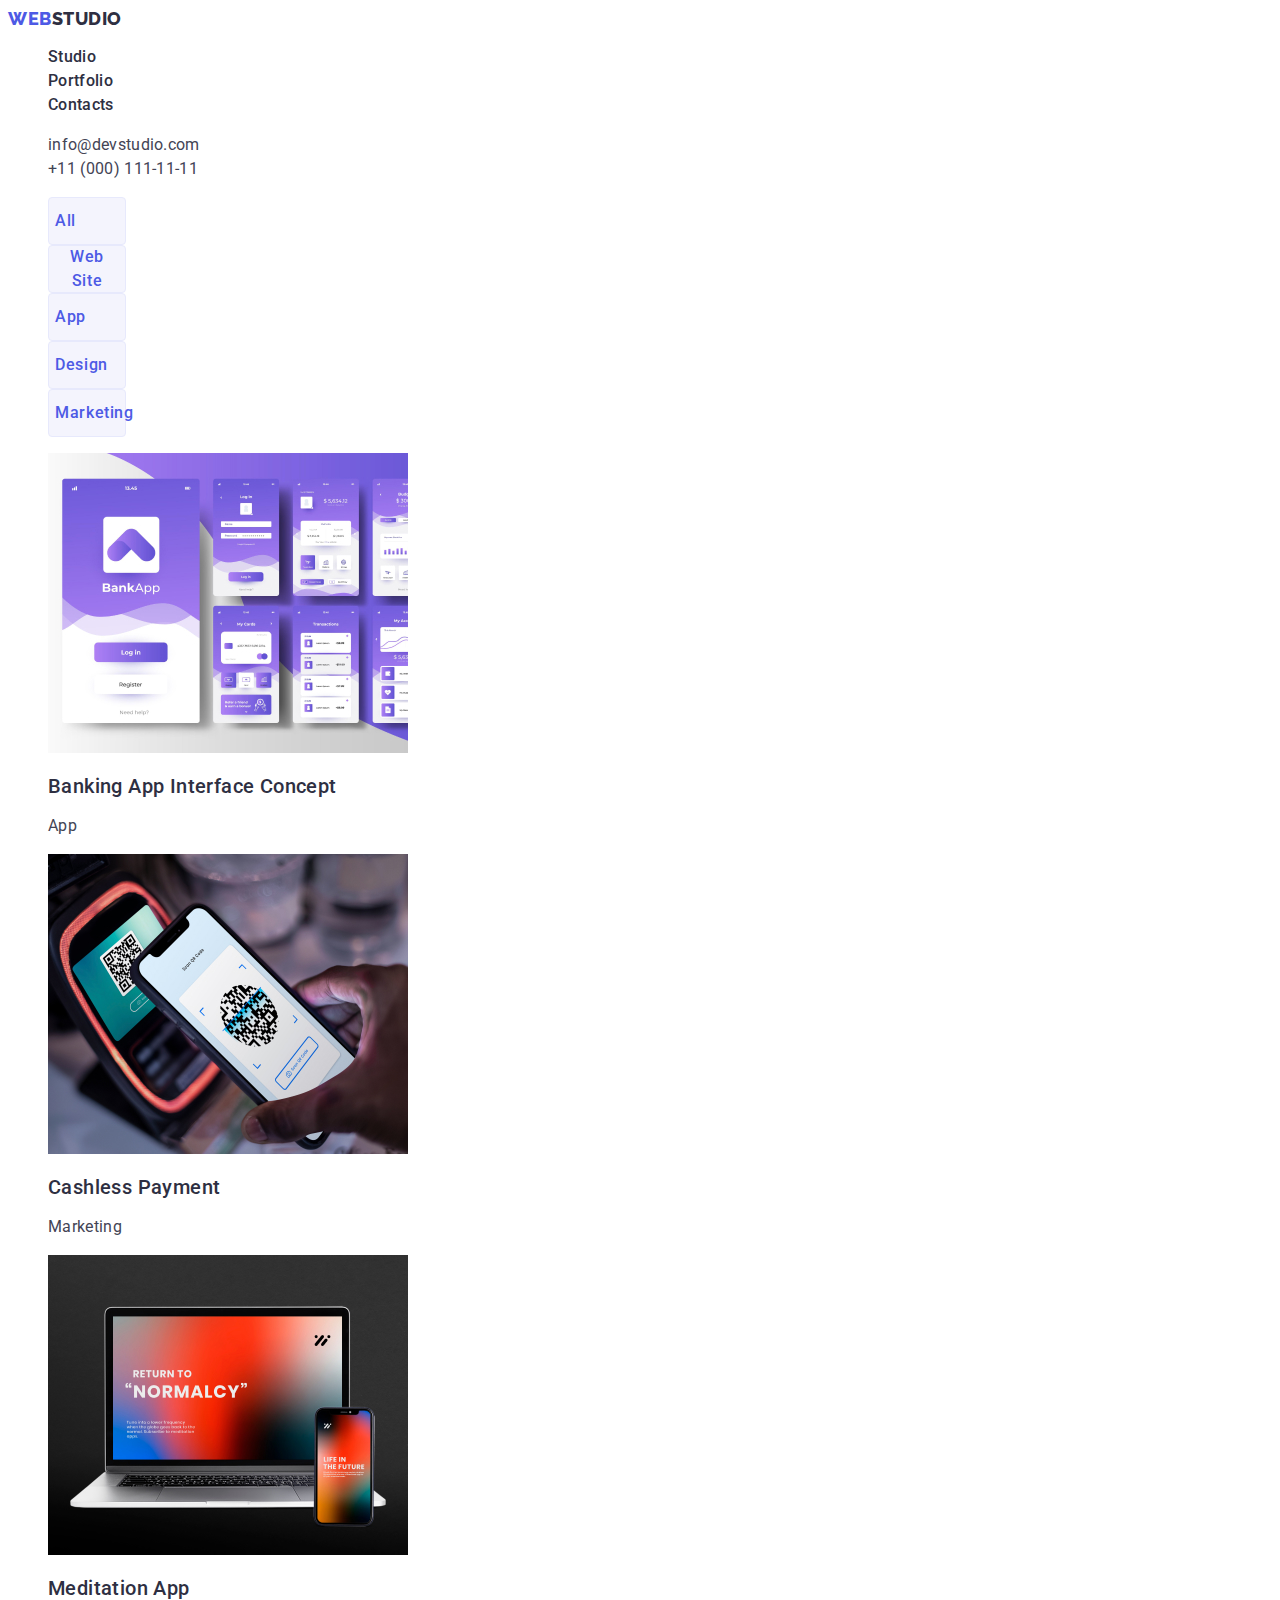
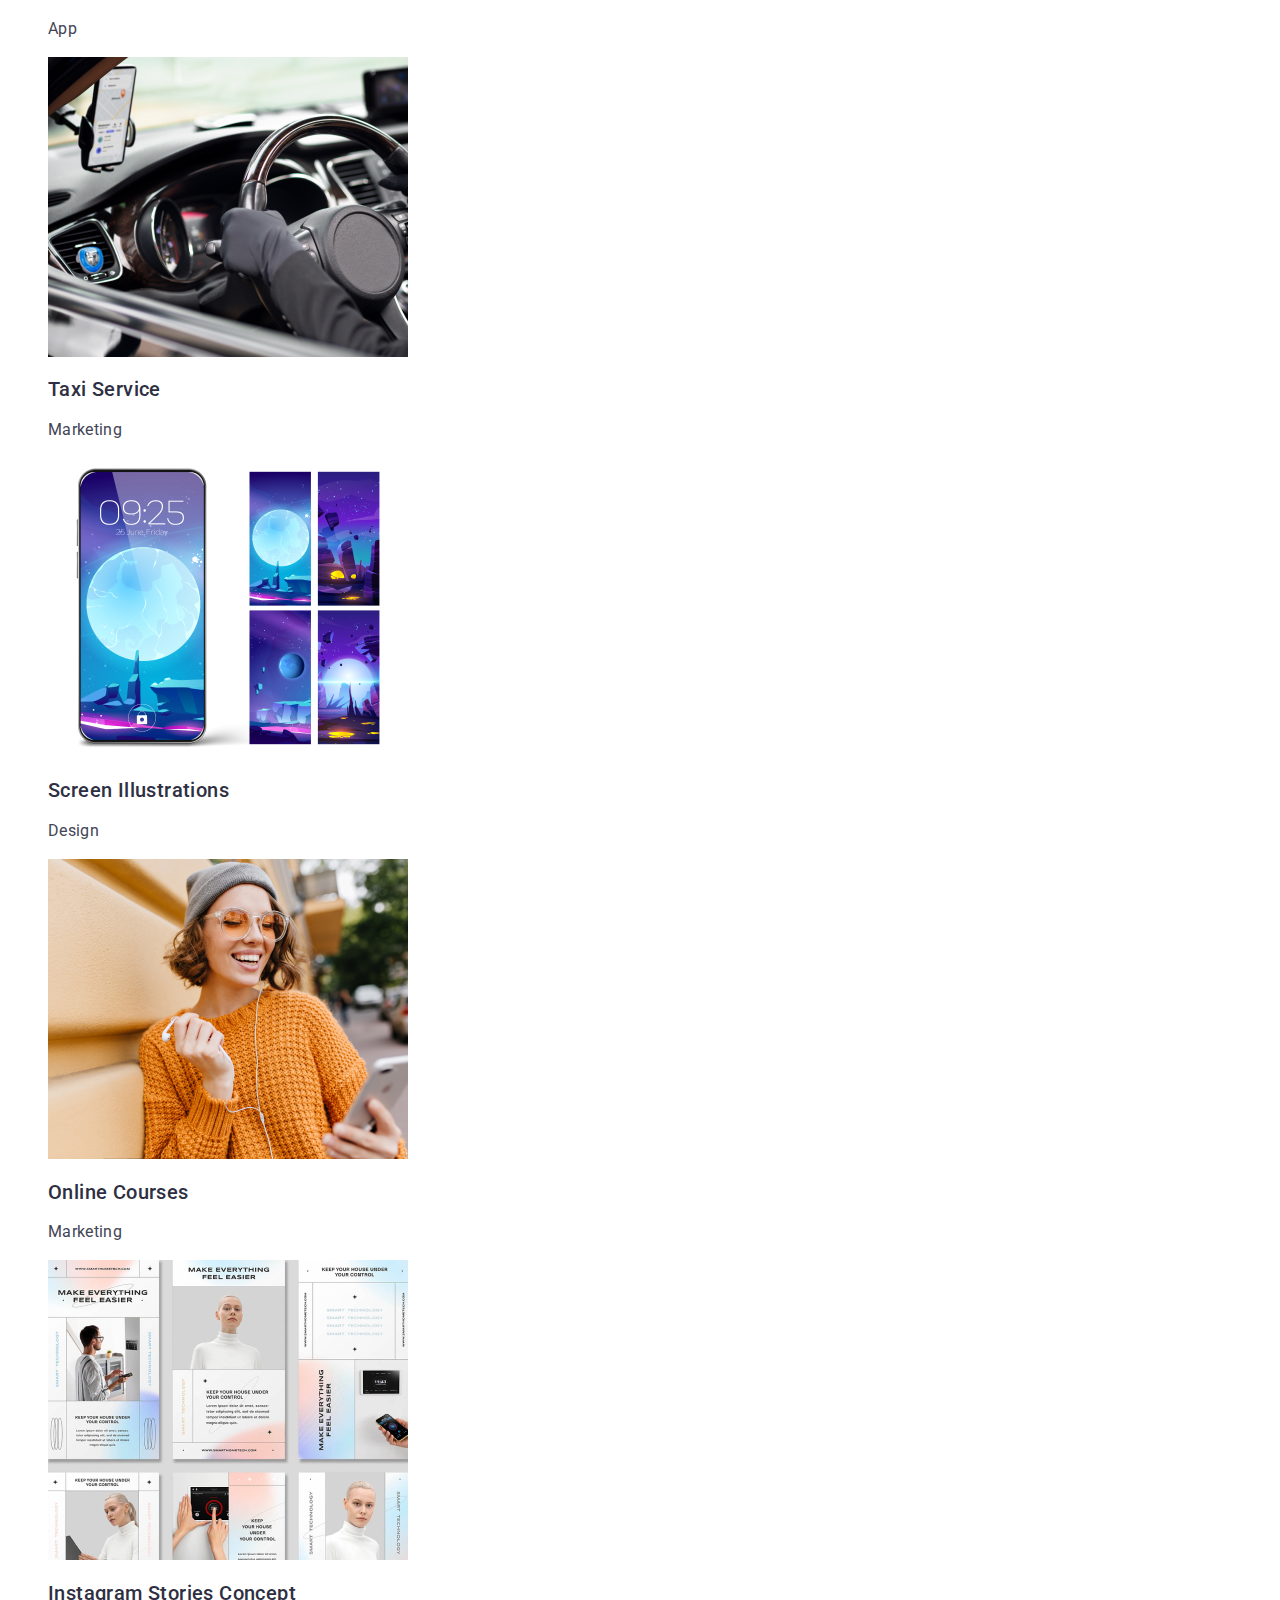
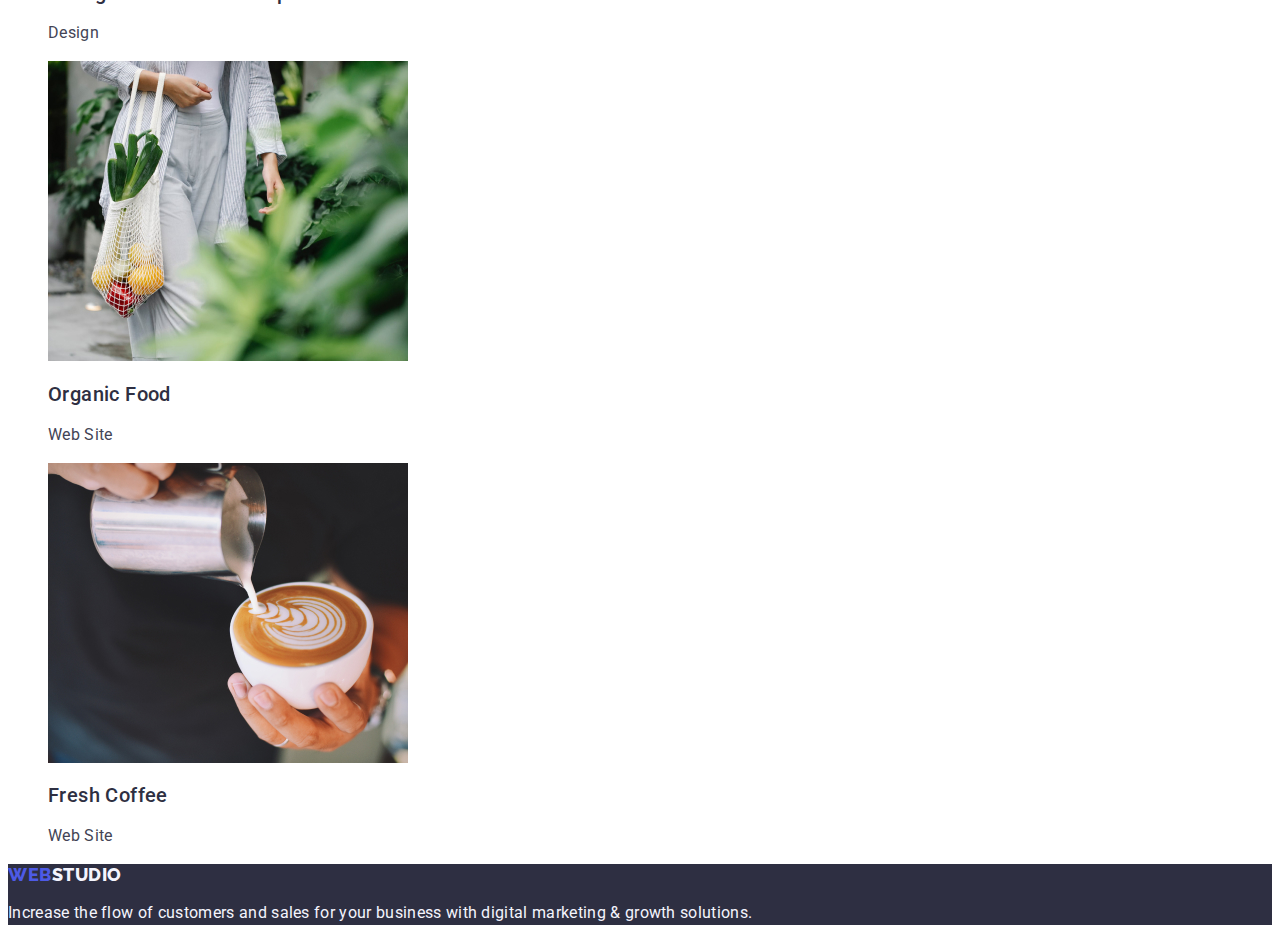
==== commit 939f5da0: "last" ====
--- a/portfolio.html
+++ b/portfolio.html
@@ -82,7 +82,7 @@
             <a href="" class="link">
               <img src="./images/img10.jpg" alt="Meditation App" width="360" />
 
-              <h2>Meditation App</h2>
+              <h2 class="portfolio-item">Meditation App</h2>
               <p class="portfolio-descr">App</p></a
             >
           </li>
--- a/css/styles.css
+++ b/css/styles.css
@@ -255,6 +255,7 @@
     line-height: 1.2;
 
     letter-spacing: 0.02em;
+    color: var(--secondary-color-text);
 }
 
 .portfolio-descr {
